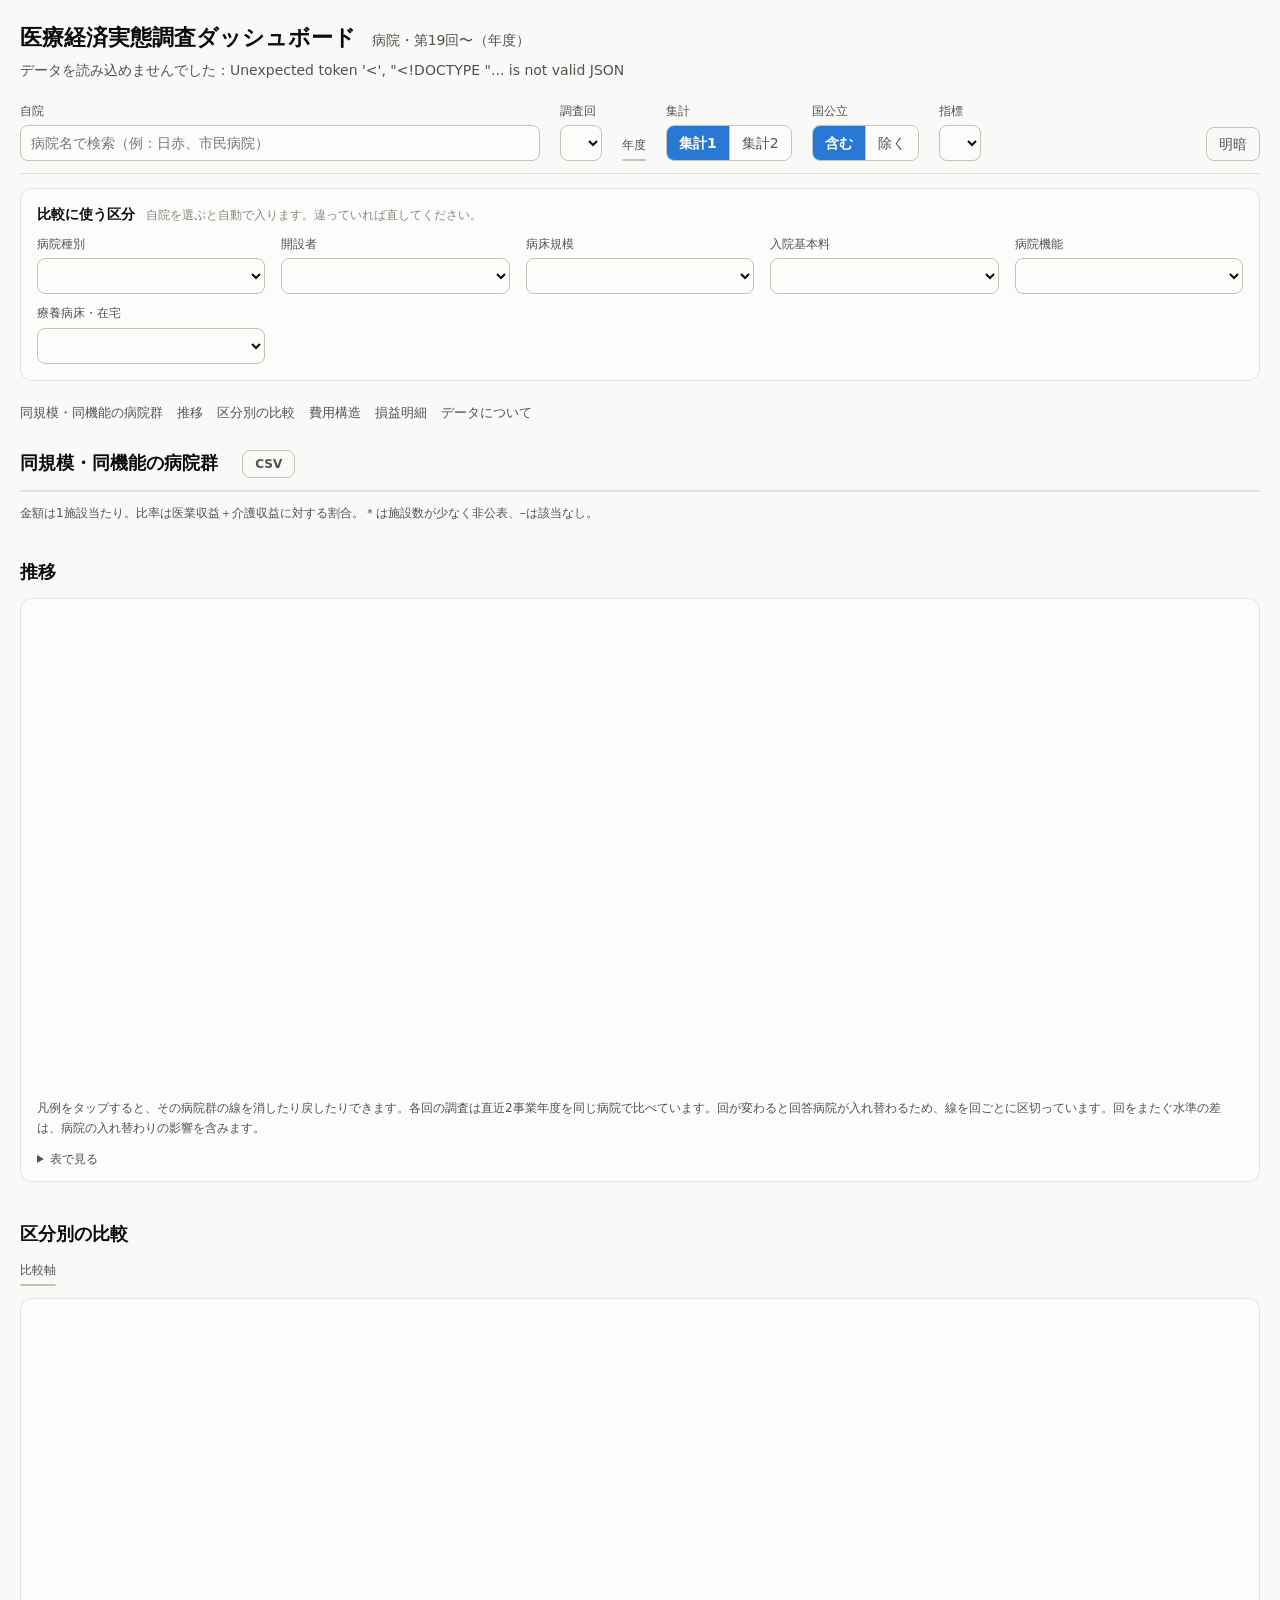
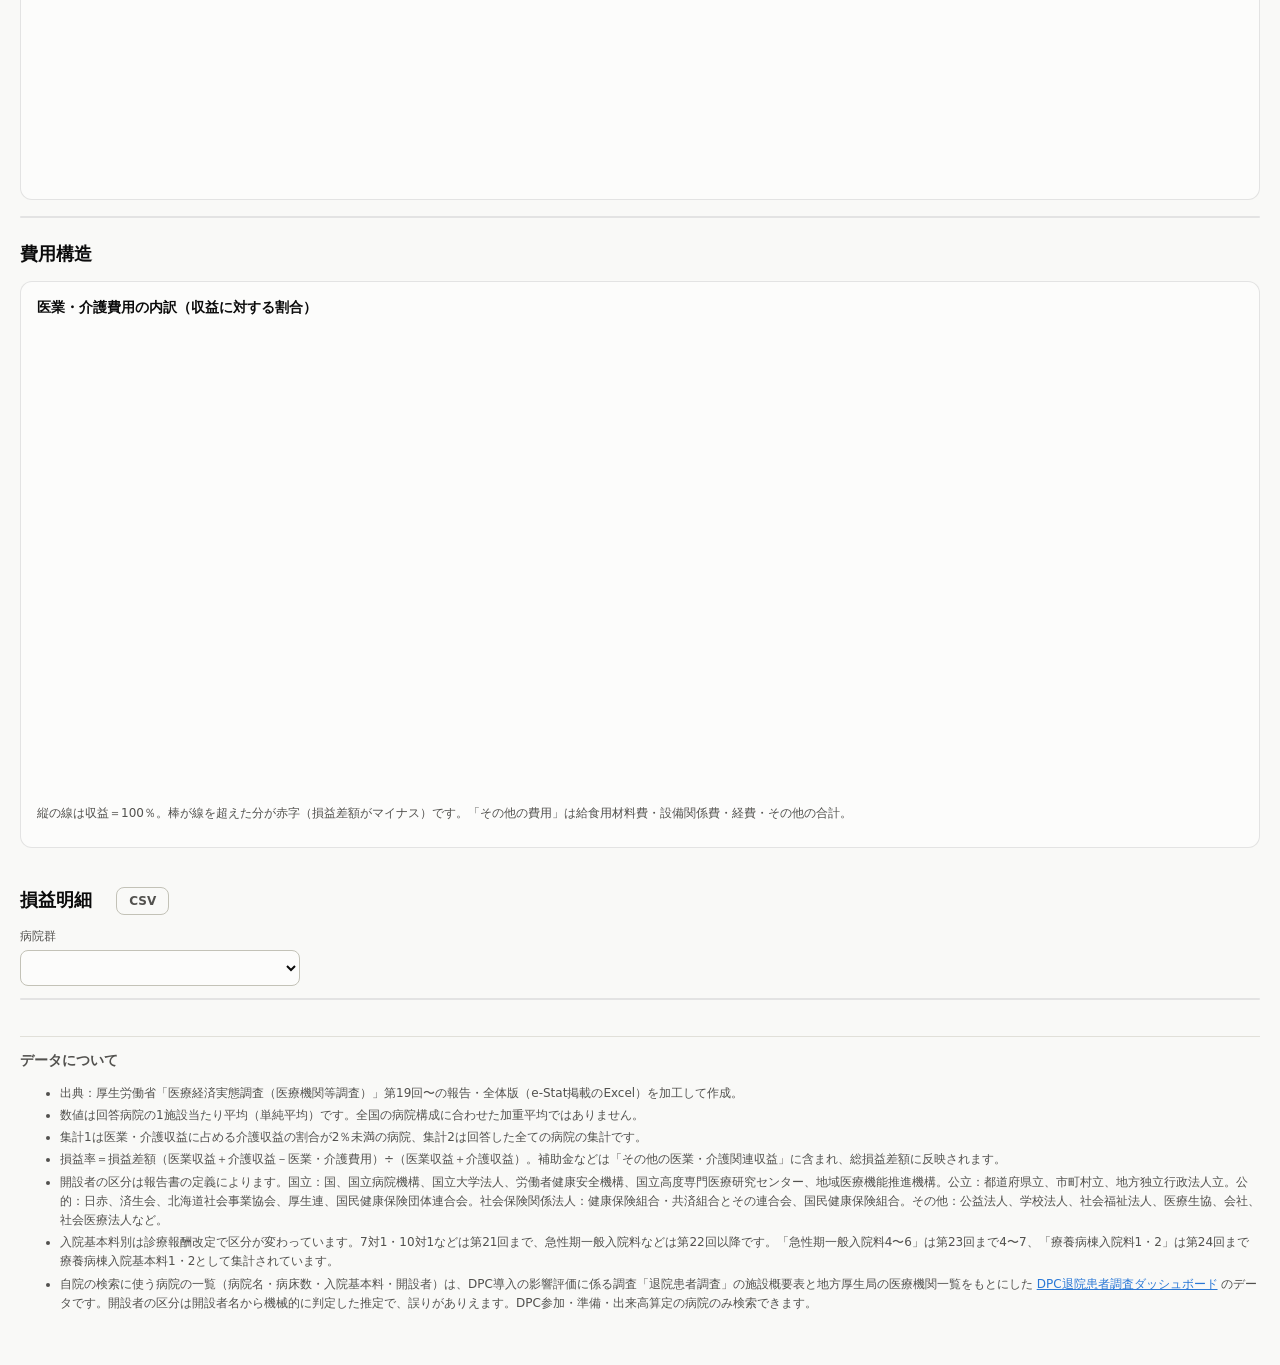
==== site/index.html @ 58bd00cb "Improve phone layout: year labels, scrollable axis tabs, tappable legend Co-Authored-By: Claude Fabl" ====
<!DOCTYPE html>
<html lang="ja">
<head>
<meta charset="utf-8">
<meta name="viewport" content="width=device-width, initial-scale=1">
<title>医療経済実態調査ダッシュボード（病院）</title>
<link rel="stylesheet" href="style.css">
</head>
<body>
<div class="viz-root">
<header class="page-head">
  <h1>医療経済実態調査ダッシュボード <span class="sub">病院・第19回〜<span id="latest-round"></span>（<span id="fy-range"></span>年度）</span></h1>
  <p class="lead">自院を選ぶと、開設者・病床規模・入院基本料・機能が同じ病院群の損益状況に絞って表示します。個別病院の決算ではなく、調査に回答した病院群の1施設当たり平均です。</p>
</header>

<section class="filters" id="filters" aria-label="表示条件">
  <div class="f-item f-search">
    <label for="q">自院</label>
    <div class="combo">
      <input id="q" type="search" autocomplete="off" placeholder="病院名で検索（例：日赤、市民病院）" role="combobox" aria-expanded="false" aria-controls="q-list">
      <ul id="q-list" class="combo-list" role="listbox" hidden></ul>
    </div>
  </div>
  <div class="f-item">
    <label for="round">調査回</label>
    <select id="round" class="sel auto"></select>
  </div>
  <div class="f-item">
    <span class="f-label" id="fy-label">年度</span>
    <div class="seg" id="fy-seg" role="radiogroup" aria-labelledby="fy-label"></div>
  </div>
  <div class="f-item">
    <span class="f-label" id="shukei-label">集計</span>
    <div class="seg" id="shukei-seg" role="radiogroup" aria-labelledby="shukei-label">
      <button type="button" role="radio" data-v="1" aria-checked="true" title="介護収益が2％未満の病院">集計1</button>
      <button type="button" role="radio" data-v="2" aria-checked="false" title="回答した全ての病院">集計2</button>
    </div>
  </div>
  <div class="f-item">
    <span class="f-label" id="scope-label">国公立</span>
    <div class="seg" id="scope-seg" role="radiogroup" aria-labelledby="scope-label">
      <button type="button" role="radio" data-v="all" aria-checked="true">含む</button>
      <button type="button" role="radio" data-v="ex" aria-checked="false">除く</button>
    </div>
  </div>
  <div class="f-item">
    <label for="ind">指標</label>
    <select id="ind" class="sel auto"></select>
  </div>
  <div class="f-item f-theme">
    <button type="button" class="ghost" id="theme-btn" aria-label="表示の明暗を切り替え">明暗</button>
  </div>
</section>

<section class="selfcard" id="selfcard" hidden>
  <div>
    <h2 id="self-name"></h2>
    <p class="muted" id="self-meta"></p>
  </div>
  <button type="button" class="ghost" id="self-clear">選択を解除</button>
</section>

<section class="card" id="prof-card" style="margin-top:14px">
  <h3>比較に使う区分 <span class="note" id="prof-note">自院を選ぶと自動で入ります。違っていれば直してください。</span></h3>
  <div class="prof">
    <div class="f-item"><label for="p-htype">病院種別</label><select id="p-htype" class="sel"></select></div>
    <div class="f-item"><label for="p-owner">開設者</label><select id="p-owner" class="sel"></select></div>
    <div class="f-item"><label for="p-bed">病床規模</label><select id="p-bed" class="sel"></select></div>
    <div class="f-item"><label for="p-nyuin">入院基本料</label><select id="p-nyuin" class="sel"></select></div>
    <div class="f-item"><label for="p-func">病院機能</label><select id="p-func" class="sel"></select></div>
    <div class="f-item"><label for="p-ryo">療養病床・在宅</label><select id="p-ryo" class="sel"></select></div>
  </div>
</section>

<nav class="toc" aria-label="目次">
  <a href="#sec-peer">同規模・同機能の病院群</a>
  <a href="#sec-trend">推移</a>
  <a href="#sec-axis">区分別の比較</a>
  <a href="#sec-cost">費用構造</a>
  <a href="#sec-pl">損益明細</a>
  <a href="#sec-note">データについて</a>
</nav>

<section class="sec" id="sec-peer">
  <h2>同規模・同機能の病院群 <span class="note" id="peer-cond"></span>
    <button type="button" class="ghost small" id="peer-csv">CSV</button></h2>
  <p class="hero" id="peer-hero"></p>
  <div class="tablewrap"><table id="peer-table"></table></div>
  <p class="small muted">金額は1施設当たり。比率は医業収益＋介護収益に対する割合。＊は施設数が少なく非公表、–は該当なし。</p>
</section>

<section class="sec" id="sec-trend">
  <h2>推移 <span class="note" id="trend-cond"></span></h2>
  <div class="card">
    <h3 id="trend-title"></h3>
    <div class="legend" id="trend-legend"></div>
    <div class="chart tall" id="ch-trend" role="img" aria-label="病院群ごとの指標の推移"></div>
    <p class="small muted">凡例をタップすると、その病院群の線を消したり戻したりできます。各回の調査は直近2事業年度を同じ病院で比べています。回が変わると回答病院が入れ替わるため、線を回ごとに区切っています。回をまたぐ水準の差は、病院の入れ替わりの影響を含みます。</p>
    <details class="tv"><summary>表で見る</summary><div class="tablewrap"><table id="trend-table"></table></div></details>
  </div>
</section>

<section class="sec" id="sec-axis">
  <h2>区分別の比較 <span class="note" id="axis-cond"></span></h2>
  <div class="pick-row" style="margin-bottom:12px">
    <div class="f-item">
      <span class="f-label" id="axis-label">比較軸</span>
      <div class="seg" id="axis-seg" role="radiogroup" aria-labelledby="axis-label"></div>
    </div>
    <div class="f-item" id="axis-sub-wrap" hidden>
      <label for="axis-sub">対象</label>
      <select id="axis-sub" class="sel"></select>
    </div>
  </div>
  <div class="card">
    <h3 id="axis-title"></h3>
    <div class="legend" id="axis-legend"></div>
    <div class="chart tall" id="ch-axis" role="img" aria-label="区分別の指標"></div>
  </div>
  <div class="tablewrap"><table id="axis-table"></table></div>
</section>

<section class="sec" id="sec-cost">
  <h2>費用構造 <span class="note" id="cost-cond"></span></h2>
  <div class="card">
    <h3>医業・介護費用の内訳（収益に対する割合）</h3>
    <div class="legend" id="cost-legend"></div>
    <div class="chart tall" id="ch-cost" role="img" aria-label="区分別の費用構成"></div>
    <p class="small muted">縦の線は収益＝100％。棒が線を超えた分が赤字（損益差額がマイナス）です。「その他の費用」は給食用材料費・設備関係費・経費・その他の合計。</p>
  </div>
</section>

<section class="sec" id="sec-pl">
  <h2>損益明細 <span class="note" id="pl-cond"></span>
    <button type="button" class="ghost small" id="pl-csv">CSV</button></h2>
  <div class="pick-row" style="margin-bottom:12px">
    <div class="f-item"><label for="pl-group">病院群</label><select id="pl-group" class="sel"></select></div>
  </div>
  <div class="tablewrap"><table id="pl-table"></table></div>
</section>

<footer class="foot" id="sec-note">
  <h2>データについて</h2>
  <ul>
    <li>出典：厚生労働省「医療経済実態調査（医療機関等調査）」第19回〜<span id="foot-latest"></span>の報告・全体版（e-Stat掲載のExcel）を加工して作成。<span id="foot-built"></span></li>
    <li>数値は回答病院の1施設当たり平均（単純平均）です。全国の病院構成に合わせた加重平均ではありません。</li>
    <li>集計1は医業・介護収益に占める介護収益の割合が2％未満の病院、集計2は回答した全ての病院の集計です。</li>
    <li>損益率＝損益差額（医業収益＋介護収益－医業・介護費用）÷（医業収益＋介護収益）。補助金などは「その他の医業・介護関連収益」に含まれ、総損益差額に反映されます。</li>
    <li>開設者の区分は報告書の定義によります。国立：国、国立病院機構、国立大学法人、労働者健康安全機構、国立高度専門医療研究センター、地域医療機能推進機構。公立：都道府県立、市町村立、地方独立行政法人立。公的：日赤、済生会、北海道社会事業協会、厚生連、国民健康保険団体連合会。社会保険関係法人：健康保険組合・共済組合とその連合会、国民健康保険組合。その他：公益法人、学校法人、社会福祉法人、医療生協、会社、社会医療法人など。</li>
    <li>入院基本料別は診療報酬改定で区分が変わっています。7対1・10対1などは第21回まで、急性期一般入院料などは第22回以降です。「急性期一般入院料4〜6」は第23回まで4〜7、「療養病棟入院料1・2」は第24回まで療養病棟入院基本料1・2として集計されています。</li>
    <li>自院の検索に使う病院の一覧（病院名・病床数・入院基本料・開設者）は、DPC導入の影響評価に係る調査「退院患者調査」の施設概要表と地方厚生局の医療機関一覧をもとにした <a href="https://kntw-blip.github.io/dpc-taiin-dashboard/">DPC退院患者調査ダッシュボード</a> のデータです。開設者の区分は開設者名から機械的に判定した推定で、誤りがありえます。DPC参加・準備・出来高算定の病院のみ検索できます。</li>
  </ul>
</footer>
</div>
<div class="tip" id="tip" hidden></div>
<script src="vendor/echarts.min.js"></script>
<script src="app.js"></script>
</body>
</html>
---- site/style.css ----
/* トークン（明るい表示）。暗い表示は同じ色相の暗い面用の段を使う */
.viz-root {
  color-scheme: light;
  --page: #f9f9f7; --surface-1: #fcfcfb; --surface-2: #f3f2ee;
  --text-primary: #0b0b0b; --text-secondary: #52514e; --text-muted: #898781;
  --grid: #e1e0d9; --axis: #c3c2b7; --border: rgba(11,11,11,0.10);
  --self: #2a78d6; --other: #c9c8c0; --other-strong: #9e9c95; --ref: #52514e;
  --s1: #2a78d6; --s2: #eb6834; --s3: #1baf7a; --s4: #eda100; --s5: #e87ba4; --s6: #008300;
  --pos: #2a78d6; --neg: #e34948; --mid: #f0efec;
  --seq-0: #f3f2ee; --seq-1: #cde2fb; --seq-2: #9ec5f4; --seq-3: #6da7ec; --seq-4: #3987e5; --seq-5: #256abf; --seq-6: #184f95; --seq-7: #0d366b;
  --good: #006300;
  --focus: #2a78d6;
}
@media (prefers-color-scheme: dark) {
  :root:where(:not([data-theme="light"])) .viz-root {
    color-scheme: dark;
    --page: #0d0d0d; --surface-1: #1a1a19; --surface-2: #232321;
    --text-primary: #f0efec; --text-secondary: #c3c2b7; --text-muted: #898781;
    --grid: #2c2c2a; --axis: #383835; --border: rgba(255,255,255,0.10);
    --self: #3987e5; --other: #4a4a46; --other-strong: #6b6a65; --ref: #c3c2b7;
    --s1: #3987e5; --s2: #d95926; --s3: #199e70; --s4: #c98500; --s5: #d55181; --s6: #008300;
    --pos: #3987e5; --neg: #e66767; --mid: #383835;
    --seq-0: #232321; --seq-1: #17283d; --seq-2: #104281; --seq-3: #184f95; --seq-4: #256abf; --seq-5: #3987e5; --seq-6: #6da7ec; --seq-7: #b7d3f6;
    --good: #0ca30c;
  }
}
:root[data-theme="dark"] .viz-root {
  color-scheme: dark;
  --page: #0d0d0d; --surface-1: #1a1a19; --surface-2: #232321;
  --text-primary: #f0efec; --text-secondary: #c3c2b7; --text-muted: #898781;
  --grid: #2c2c2a; --axis: #383835; --border: rgba(255,255,255,0.10);
  --self: #3987e5; --other: #4a4a46; --other-strong: #6b6a65; --ref: #c3c2b7;
  --s1: #3987e5; --s2: #d95926; --s3: #199e70; --s4: #c98500; --s5: #d55181; --s6: #008300;
  --pos: #3987e5; --neg: #e66767; --mid: #383835;
  --seq-0: #232321; --seq-1: #17283d; --seq-2: #104281; --seq-3: #184f95; --seq-4: #256abf; --seq-5: #3987e5; --seq-6: #6da7ec; --seq-7: #b7d3f6;
  --good: #0ca30c;
}

* { box-sizing: border-box; }
html, body { margin: 0; }
body { background: #f9f9f7; }
:root[data-theme="dark"] body { background: #0d0d0d; }
@media (prefers-color-scheme: dark) { :root:where(:not([data-theme="light"])) body { background: #0d0d0d; } }
.viz-root {
  background: var(--page); color: var(--text-primary); min-height: 100vh;
  font: 14px/1.6 system-ui, -apple-system, "Segoe UI", "Hiragino Sans", "Noto Sans JP", sans-serif;
  padding: 0 20px 40px; max-width: 1360px; margin: 0 auto;
}
a { color: var(--self); }
h1 { font-size: 22px; margin: 0; font-weight: 650; }
h1 .sub { font-size: 14px; font-weight: 400; color: var(--text-secondary); margin-left: 8px; }
h2 { font-size: 18px; margin: 0 0 12px; font-weight: 650; }
h3 { font-size: 14px; margin: 0 0 8px; font-weight: 600; }
.note { font-weight: 400; font-size: 12px; color: var(--text-muted); margin-left: 6px; }
.muted { color: var(--text-secondary); }
.small { font-size: 12px; }
.page-head { padding: 20px 0 8px; }
.lead { margin: 4px 0 0; color: var(--text-secondary); }

/* 条件（1行・すべてのチャートに効く） */
.filters {
  position: sticky; top: 0; z-index: 20; display: flex; flex-wrap: wrap; gap: 12px 20px; align-items: flex-end;
  padding: 12px 0; background: var(--page); border-bottom: 1px solid var(--grid);
}
.f-item { display: flex; flex-direction: column; gap: 4px; }
.f-item label, .f-label { font-size: 12px; color: var(--text-secondary); }
.f-search { flex: 1 1 340px; max-width: 520px; }
.f-theme { margin-left: auto; }
.combo { position: relative; }
.combo input {
  width: 100%; height: 36px; padding: 0 10px; font: inherit; color: var(--text-primary);
  background: var(--surface-1); border: 1px solid var(--axis); border-radius: 8px;
}
.combo input:focus { outline: 2px solid var(--focus); outline-offset: 1px; }
.combo-list {
  position: absolute; left: 0; right: 0; top: 40px; max-height: 360px; overflow: auto; margin: 0; padding: 4px 0; list-style: none;
  background: var(--surface-1); border: 1px solid var(--border); border-radius: 8px; box-shadow: 0 8px 24px rgba(0,0,0,.12); z-index: 30;
}
.combo-list li { padding: 6px 12px; cursor: pointer; display: flex; justify-content: space-between; gap: 12px; }
.combo-list li .m { color: var(--text-muted); font-size: 12px; white-space: nowrap; }
.combo-list li[aria-selected="true"], .combo-list li:hover { background: var(--surface-2); }
.seg { display: inline-flex; border: 1px solid var(--axis); border-radius: 8px; overflow: hidden; }
.seg button {
  font: inherit; height: 34px; padding: 0 12px; border: 0; background: var(--surface-1); color: var(--text-secondary); cursor: pointer;
}
.seg button + button { border-left: 1px solid var(--axis); }
.seg button[aria-checked="true"] { background: var(--self); color: #fff; font-weight: 600; }
.seg button:focus-visible, .ghost:focus-visible { outline: 2px solid var(--focus); outline-offset: 1px; }
.ghost {
  font: inherit; height: 34px; padding: 0 12px; border: 1px solid var(--axis); border-radius: 8px;
  background: transparent; color: var(--text-secondary); cursor: pointer;
}
.ghost.small { height: 28px; font-size: 12px; margin-left: 12px; vertical-align: middle; }

.empty { padding: 60px 0; text-align: center; font-size: 16px; }

.selfcard { display: flex; justify-content: space-between; align-items: flex-start; gap: 16px; flex-wrap: wrap; padding: 18px 0 6px; }
.selfcard h2 { font-size: 20px; margin: 0; }
.selfcard p { margin: 2px 0 0; }
.group-chip { background: var(--surface-1); border: 1px solid var(--border); border-radius: 10px; padding: 8px 12px; font-size: 13px; max-width: 560px; }
.group-chip .warn { color: var(--text-secondary); }

.toc { display: flex; flex-wrap: wrap; gap: 4px 14px; padding: 6px 0 4px; font-size: 13px; }
.toc a { color: var(--text-secondary); text-decoration: none; }
.toc a:hover { color: var(--self); text-decoration: underline; }

.sec { padding-top: 22px; scroll-margin-top: 80px; }
.grid2 { display: grid; grid-template-columns: repeat(auto-fit, minmax(440px, 1fr)); gap: 16px; }
.card { background: var(--surface-1); border: 1px solid var(--border); border-radius: 12px; padding: 14px 16px 12px; margin-bottom: 16px; min-width: 0; position: relative; }
.card .tbtn { position: absolute; top: 10px; right: 12px; }
.card:has(> .tbtn) > h3 { padding-right: 56px; }
.chart { width: 100%; height: 300px; }
.chart.tall { height: 460px; }
.chart.xtall { height: 560px; }
.card .tableview { max-height: 460px; overflow: auto; }

/* KPI（数値そのものが主役） */
.kpis { display: grid; grid-template-columns: repeat(auto-fill, minmax(190px, 1fr)); gap: 12px; margin-bottom: 16px; }
.kpi { background: var(--surface-1); border: 1px solid var(--border); border-radius: 12px; padding: 12px 14px; }
.kpi .l { font-size: 12px; color: var(--text-secondary); }
.kpi .v { font-size: 24px; font-weight: 600; line-height: 1.3; }
.kpi .v .u { font-size: 13px; font-weight: 400; color: var(--text-secondary); margin-left: 2px; }
.kpi .d { font-size: 12px; color: var(--text-secondary); }
.kpi .r { font-size: 12px; color: var(--text-muted); margin-top: 2px; }

.ranks { display: grid; grid-template-columns: 1fr auto; gap: 6px 14px; font-size: 13px; align-items: center; }
.ranks .meter { height: 8px; border-radius: 4px; background: var(--seq-1); position: relative; overflow: hidden; margin-top: 3px; }
.ranks .meter i { position: absolute; left: 0; top: 0; bottom: 0; background: var(--self); border-radius: 4px; }
.ranks .rk { font-variant-numeric: tabular-nums; color: var(--text-secondary); white-space: nowrap; }

.tablewrap { overflow: auto; max-height: 640px; background: var(--surface-1); border: 1px solid var(--border); border-radius: 12px; }
table { border-collapse: collapse; width: 100%; font-size: 13px; }
th, td { padding: 6px 10px; border-bottom: 1px solid var(--grid); text-align: right; white-space: nowrap; font-variant-numeric: tabular-nums; }
th:first-child, td:first-child, th.t, td.t { text-align: left; }
thead th { position: sticky; top: 0; background: var(--surface-2); font-weight: 600; cursor: pointer; z-index: 1; }
thead th[aria-sort="descending"]::after { content: " ▼"; font-size: 10px; }
thead th[aria-sort="ascending"]::after { content: " ▲"; font-size: 10px; }
tr.self td { font-weight: 650; background: color-mix(in srgb, var(--self) 10%, transparent); }

.tip {
  position: fixed; pointer-events: none; z-index: 50; background: var(--surface-1); color: var(--text-primary);
  border: 1px solid var(--border); border-radius: 8px; padding: 8px 10px; font-size: 12px; box-shadow: 0 6px 20px rgba(0,0,0,.14);
}

.foot { margin-top: 36px; padding-top: 12px; border-top: 1px solid var(--grid); font-size: 12px; color: var(--text-secondary); }
.foot h2 { font-size: 14px; }
.foot li { margin: 3px 0; }

@media (max-width: 720px) {
  .viz-root { padding: 0 12px 30px; }
  .grid2 { grid-template-columns: 1fr; }
  .chart.tall { height: 420px; }
  .f-theme { margin-left: 0; }
}

.surg-pick .f-search { max-width: 720px; }
.surg-info { margin: 10px 0 2px; font-size: 14px; }
.surg-info b { font-weight: 650; }

.subhead { font-size: 15px; margin: 18px 0 8px; }
.fim-toggle { margin: 4px 0 12px; }
.sel { height: 36px; min-width: 360px; max-width: 100%; padding: 0 10px; font: inherit; color: var(--text-primary); background: var(--surface-1); border: 1px solid var(--axis); border-radius: 8px; }
.sel:focus { outline: 2px solid var(--focus); outline-offset: 1px; }
.fim-toggle .seg { align-self: flex-start; }

.method { font-size: 12px; color: var(--text-secondary); background: var(--surface-2); border-radius: 10px; padding: 10px 14px; margin: 0 0 16px; }
.method p { margin: 4px 0; }
.pick-row { display: flex; flex-wrap: wrap; gap: 12px 20px; }
.pick-row .sel { min-width: 280px; }

.nbox { display: flex; align-items: center; gap: 8px; height: 34px; }
.nbox input[type="range"] { width: 160px; accent-color: var(--self); }
.nbox input[type="number"] { width: 72px; height: 34px; padding: 0 8px; font: inherit; color: var(--text-primary); background: var(--surface-1); border: 1px solid var(--axis); border-radius: 8px; }
.nbox input:focus-visible { outline: 2px solid var(--focus); outline-offset: 1px; }
.peerbox { margin: 8px 0 4px; }
.peerbox summary { cursor: pointer; }
.peerbox .tablewrap { max-height: 360px; margin-top: 8px; }

/* ---------- 使い方 ---------- */
.head-btns { display: flex; gap: 8px; }
.primary-ghost { font: inherit; height: 34px; padding: 0 14px; border: 1px solid var(--self); border-radius: 8px; background: transparent; color: var(--self); font-weight: 600; cursor: pointer; }
.primary-ghost:focus-visible, .help-btn:focus-visible, .tb-next:focus-visible, .hp-close:focus-visible { outline: 2px solid var(--focus); outline-offset: 1px; }
.help-btn { display: inline-flex; align-items: center; justify-content: center; width: 20px; height: 20px; margin-left: 6px; vertical-align: 1px;
  border-radius: 50%; border: 1px solid var(--axis); background: var(--surface-1); color: var(--text-secondary); font: 600 12px/1 system-ui, sans-serif; cursor: pointer; padding: 0; }
.help-btn:hover { border-color: var(--self); color: var(--self); }
.help-pop { position: fixed; z-index: 60; background: var(--surface-1); color: var(--text-primary); border: 1px solid var(--border); border-radius: 12px;
  box-shadow: 0 10px 30px rgba(0,0,0,.18); padding: 12px 14px; font-size: 13px; max-height: 70vh; overflow: auto; }
.hpop-head { display: flex; justify-content: space-between; align-items: flex-start; gap: 8px; margin-bottom: 6px; }
.hpop-row { margin-top: 6px; }
.hpop-row p { margin: 2px 0 0; }
.hpop-k { font-size: 11px; font-weight: 600; color: var(--text-secondary); }
.hp-close { border: 0; background: transparent; color: var(--text-secondary); font-size: 20px; line-height: 1; cursor: pointer; padding: 0 4px; }
.help-panel { position: fixed; top: 0; right: 0; bottom: 0; width: min(480px, 100vw); z-index: 55; background: var(--surface-1); color: var(--text-primary);
  border-left: 1px solid var(--border); box-shadow: -10px 0 30px rgba(0,0,0,.14); display: flex; flex-direction: column; }
.hp-head { display: flex; justify-content: space-between; align-items: center; padding: 14px 18px 6px; }
.hp-head h2 { margin: 0; }
.hp-nav { display: flex; flex-wrap: wrap; gap: 4px 14px; padding: 0 18px 10px; border-bottom: 1px solid var(--grid); font-size: 13px; }
.hp-nav a { color: var(--self); text-decoration: none; }
.hp-body { overflow: auto; padding: 8px 18px 30px; font-size: 13px; }
.hp-sec { padding-top: 10px; scroll-margin-top: 8px; }
.hp-sec h3 { font-size: 15px; margin: 6px 0; }
.hp-steps { padding-left: 20px; margin: 0; } .hp-steps li { margin: 6px 0; }
.hp-list { padding-left: 18px; margin: 0; } .hp-list li { margin: 4px 0; }
.hp-dl dt { font-weight: 600; margin-top: 8px; } .hp-dl dd { margin: 2px 0 0; color: var(--text-secondary); }
.sw { display: inline-block; width: 10px; height: 10px; border-radius: 2px; margin-right: 4px; vertical-align: 0; }
.sw-self { background: var(--self); } .sw-other { background: var(--other-strong); margin-left: 6px; }
.tour-hole { position: fixed; z-index: 70; border-radius: 10px; pointer-events: none; box-shadow: 0 0 0 9999px rgba(0,0,0,.55); transition: all .2s ease; outline: 2px solid #fff; }
.tour-box { position: fixed; z-index: 71; width: min(380px, calc(100vw - 24px)); background: var(--surface-1); color: var(--text-primary); border-radius: 12px; padding: 14px 16px; box-shadow: 0 12px 34px rgba(0,0,0,.3); font-size: 13px; }
.tour-box h3 { margin: 2px 0 6px; font-size: 15px; }
.tour-box p { margin: 4px 0; }
.tb-step { font-size: 11px; color: var(--text-muted); }
.tb-btns { display: flex; gap: 8px; align-items: center; margin-top: 10px; }
.tb-sp { flex: 1; }
.tb-next { font: inherit; height: 34px; padding: 0 16px; border: 0; border-radius: 8px; background: var(--self); color: #fff; font-weight: 600; cursor: pointer; }
.empty { text-align: left; max-width: 760px; margin: 0 auto; font-size: 14px; }
.qs-title { font-size: 18px; margin: 10px 0 14px; }
.qs { list-style: none; padding: 0; margin: 0 0 16px; display: grid; gap: 12px; }
.qs li { display: flex; gap: 12px; align-items: flex-start; background: var(--surface-1); border: 1px solid var(--border); border-radius: 12px; padding: 12px 14px; }
.qs-n { flex: none; width: 26px; height: 26px; border-radius: 50%; background: var(--self); color: #fff; display: inline-flex; align-items: center; justify-content: center; font-weight: 700; }
.qs-ex { display: flex; flex-wrap: wrap; gap: 6px 14px; align-items: center; }

[hidden] { display: none !important; }
.chk { display: inline-flex; align-items: center; gap: 6px; font-size: 13px; color: var(--text-secondary); align-self: flex-end; padding-bottom: 8px; }
.chk input { accent-color: var(--self); width: 16px; height: 16px; }
.tr-warn { color: var(--text-secondary); font-size: 13px; margin: 2px 0; }

/* スマホ：条件欄の折りたたみ（下にスクロールすると1行の要約に縮む。要約をタップで開く） */
.f-mini, .f-close { display: none; }
@media (max-width: 720px) {
  html { overflow-anchor: none; }  /* 折りたたみ時のずれは filters.js で補正する */
  .filters.has-self .f-close { display: inline-block; }
  .filters.collapsed { padding: 6px 0; gap: 0; }
  .filters.collapsed > :not(.f-mini) { display: none !important; }
  .filters.collapsed .f-mini { display: block; width: 100%; }
  .f-mini-btn { width: 100%; display: flex; align-items: center; gap: 10px; padding: 6px 10px; font: inherit; text-align: left; cursor: pointer;
    background: var(--surface-1); color: var(--text-primary); border: 1px solid var(--border); border-radius: 10px; }
  .f-mini-text { flex: 1; min-width: 0; display: flex; flex-direction: column; line-height: 1.35; }
  .f-mini-text b { font-size: 14px; white-space: nowrap; overflow: hidden; text-overflow: ellipsis; }
  .f-mini-text span { font-size: 12px; color: var(--text-secondary); white-space: nowrap; overflow: hidden; text-overflow: ellipsis; }
  .f-mini-act { flex: none; font-size: 12px; font-weight: 600; color: var(--self); border: 1px solid var(--self); border-radius: 8px; padding: 4px 8px; }
  .f-mini-btn:focus-visible { outline: 2px solid var(--focus); outline-offset: 1px; }
}

/* ---------- 医療経済実態調査ダッシュボード ---------- */
.prof { display: grid; grid-template-columns: repeat(auto-fit, minmax(190px, 1fr)); gap: 10px 16px; margin: 10px 0 4px; }
.prof .sel { min-width: 0; width: 100%; }
.sel.auto { min-width: 0; }
.legend { display: flex; flex-wrap: wrap; gap: 4px 14px; font-size: 12px; color: var(--text-secondary); margin: 0 0 6px; }
.legend .sw { width: 12px; height: 12px; }
.badge { display: inline-block; font-size: 11px; padding: 1px 6px; border-radius: 6px; background: var(--surface-2); color: var(--text-secondary); margin-left: 6px; font-weight: 400; }
td.neg { color: var(--neg); }
tr.lv0 td { font-weight: 650; background: var(--surface-2); }
tr.lv2 td:first-child { padding-left: 34px; color: var(--text-secondary); }
tr.lv1 td:first-child { padding-left: 22px; }
details.tv { margin-top: 6px; } details.tv summary { cursor: pointer; font-size: 12px; color: var(--text-secondary); }
.hero { font-size: 15px; margin: 2px 0 12px; }
.hero b { font-weight: 650; }
@media (max-width: 720px) { .filters { position: static; } .chart.tall { height: 380px; } .sel { min-width: 0; max-width: 100%; } }
/* 凡例ボタン（タップで系列の表示/非表示） */
.legend .lg { font: inherit; font-size: 12px; color: var(--text-secondary); background: transparent; border: 1px solid var(--border); border-radius: 999px; padding: 3px 10px; cursor: pointer; display: inline-flex; align-items: center; gap: 2px; }
.legend .lg[aria-pressed="false"] { opacity: .45; text-decoration: line-through; }
.legend .lg:focus-visible { outline: 2px solid var(--focus); outline-offset: 1px; }
/* 切り替えボタンは折り返さず、はみ出す分は横スクロール */
.seg { max-width: 100%; overflow-x: auto; }
.seg button { white-space: nowrap; flex: none; }
@media (max-width: 720px) {
  .chart.tall { height: 420px; }
  .card { padding: 12px 10px 10px; }
  h2 .note { display: block; margin: 2px 0 0; }
  .f-item { max-width: 100%; }
}
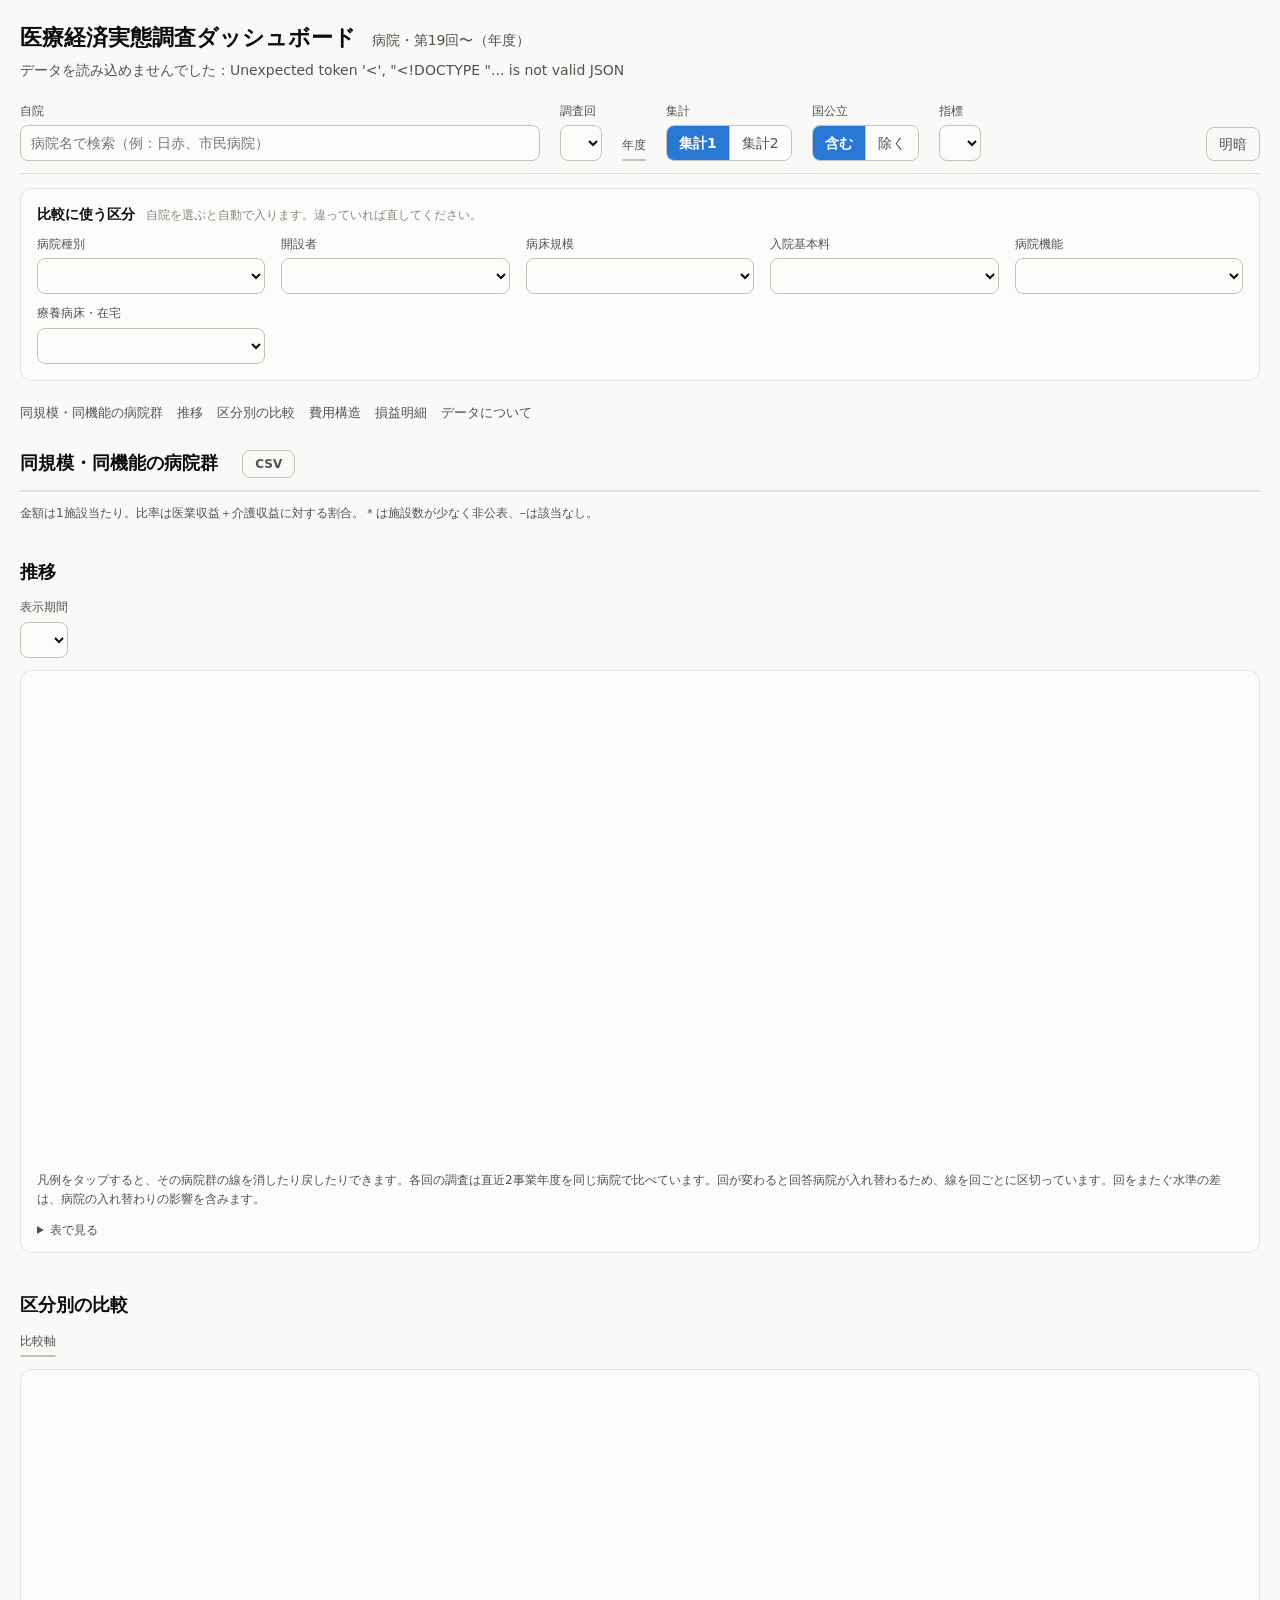
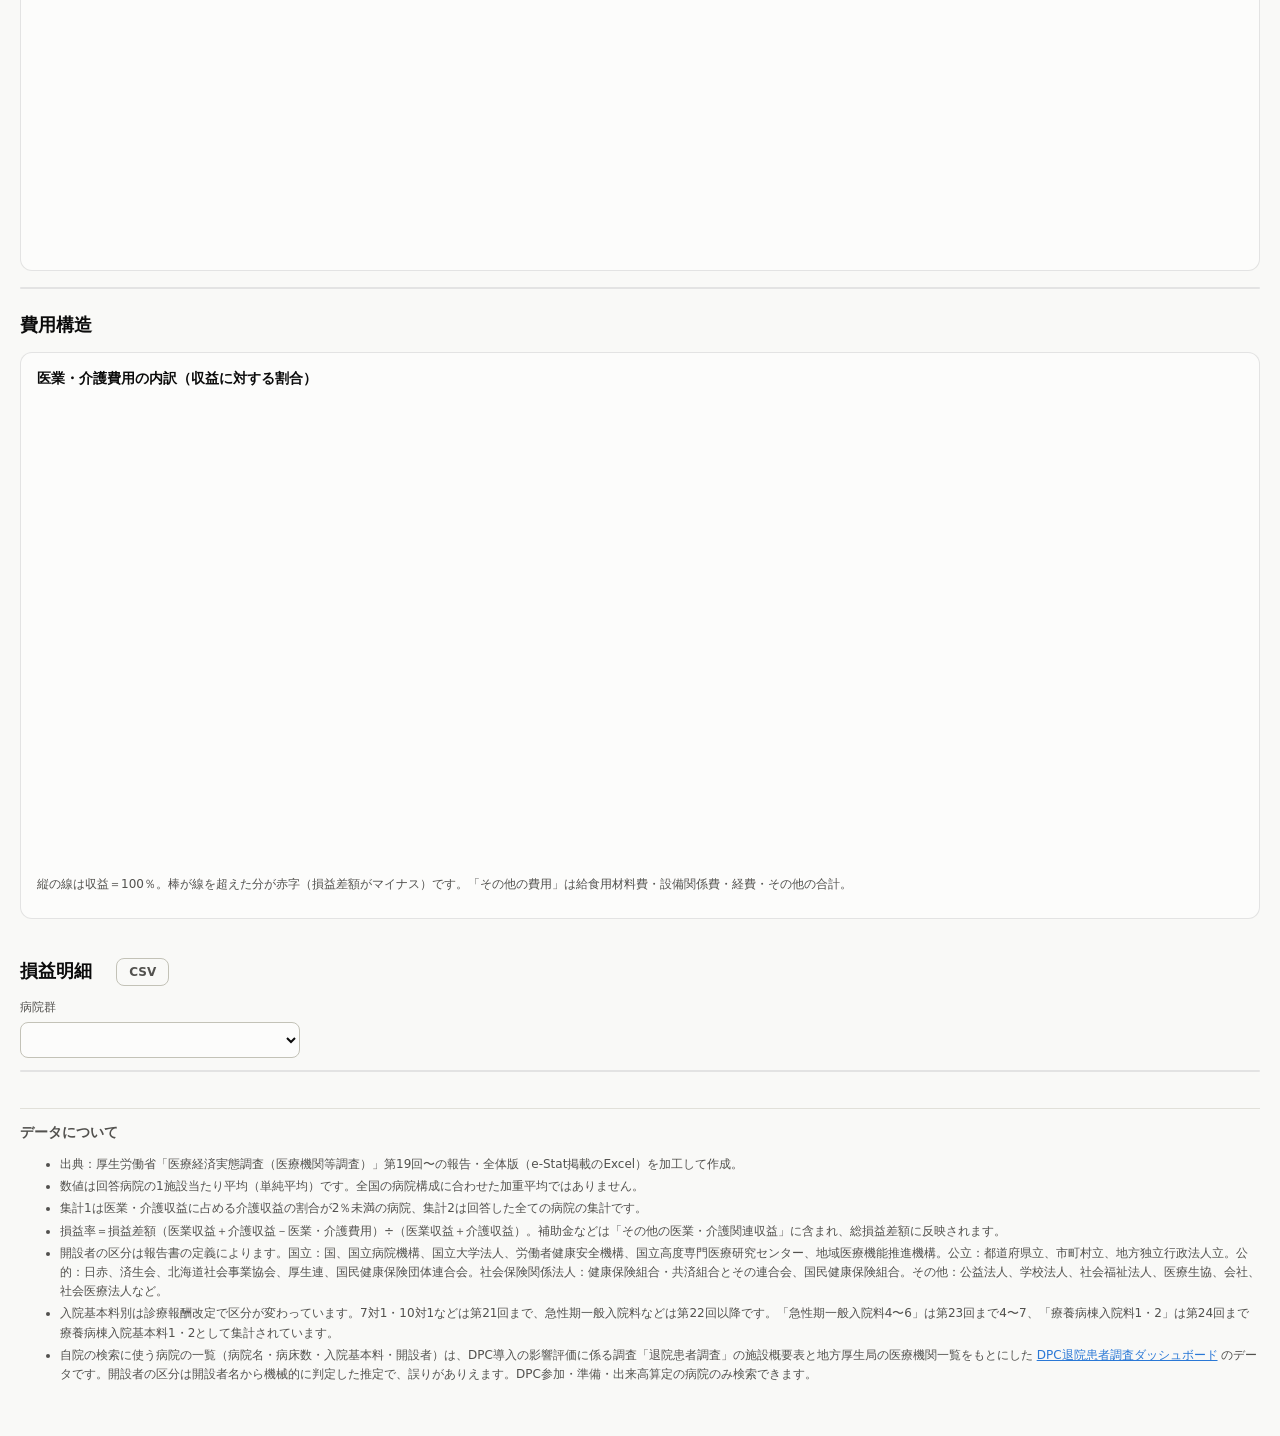
==== commit 7abfb7ab: "Add display-period selector to the trend chart Co-Authored-By: Claude Fable 5.2 <noreply@anthropic.c" ====
--- a/site/index.html
+++ b/site/index.html
@@ -91,6 +91,9 @@
 
 <section class="sec" id="sec-trend">
   <h2>推移 <span class="note" id="trend-cond"></span></h2>
+  <div class="pick-row" style="margin-bottom:12px">
+    <div class="f-item"><label for="trend-from">表示期間</label><select id="trend-from" class="sel auto"></select></div>
+  </div>
   <div class="card">
     <h3 id="trend-title"></h3>
     <div class="legend" id="trend-legend"></div>
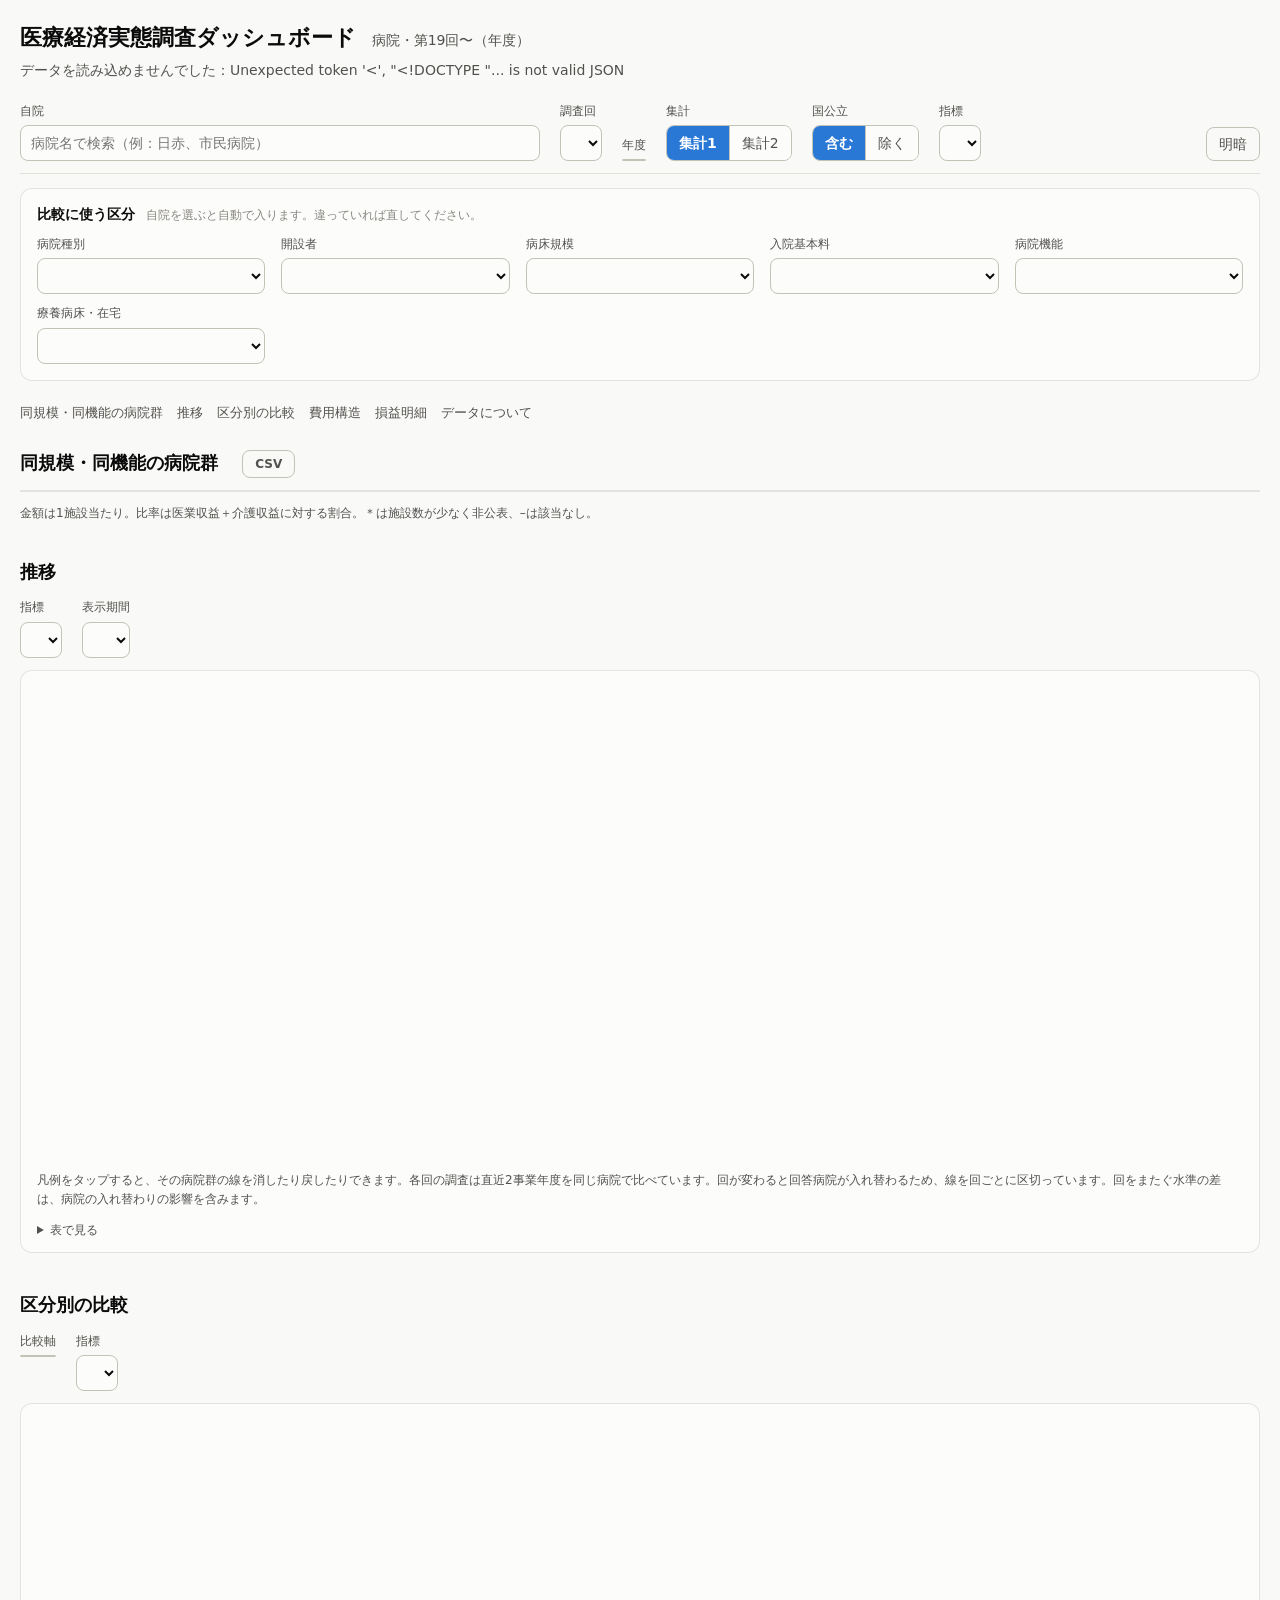
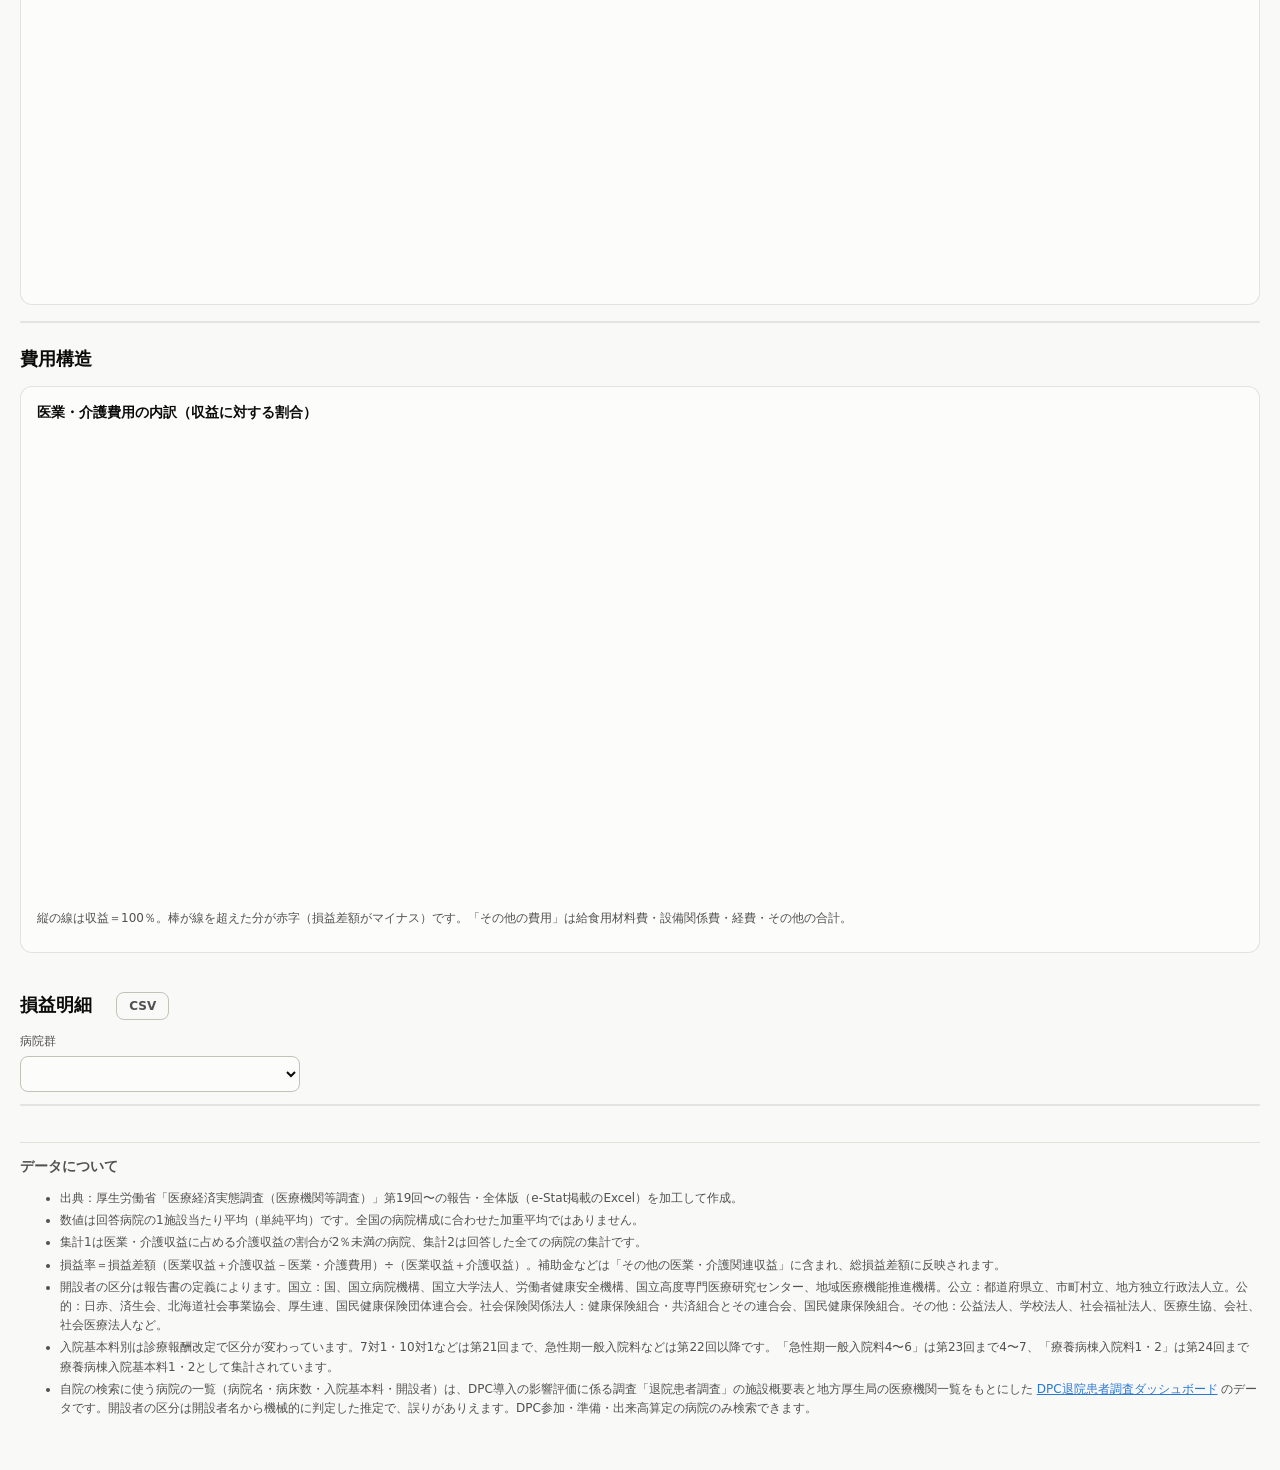
==== commit 949c2518: "Add indicator selectors inside the trend and comparison sections Co-Authored-By: Claude Fable 5.2 <n" ====
--- a/site/index.html
+++ b/site/index.html
@@ -92,6 +92,7 @@
 <section class="sec" id="sec-trend">
   <h2>推移 <span class="note" id="trend-cond"></span></h2>
   <div class="pick-row" style="margin-bottom:12px">
+    <div class="f-item"><label for="trend-ind">指標</label><select id="trend-ind" class="sel auto"></select></div>
     <div class="f-item"><label for="trend-from">表示期間</label><select id="trend-from" class="sel auto"></select></div>
   </div>
   <div class="card">
@@ -110,6 +111,7 @@
       <span class="f-label" id="axis-label">比較軸</span>
       <div class="seg" id="axis-seg" role="radiogroup" aria-labelledby="axis-label"></div>
     </div>
+    <div class="f-item"><label for="axis-ind">指標</label><select id="axis-ind" class="sel auto"></select></div>
     <div class="f-item" id="axis-sub-wrap" hidden>
       <label for="axis-sub">対象</label>
       <select id="axis-sub" class="sel"></select>
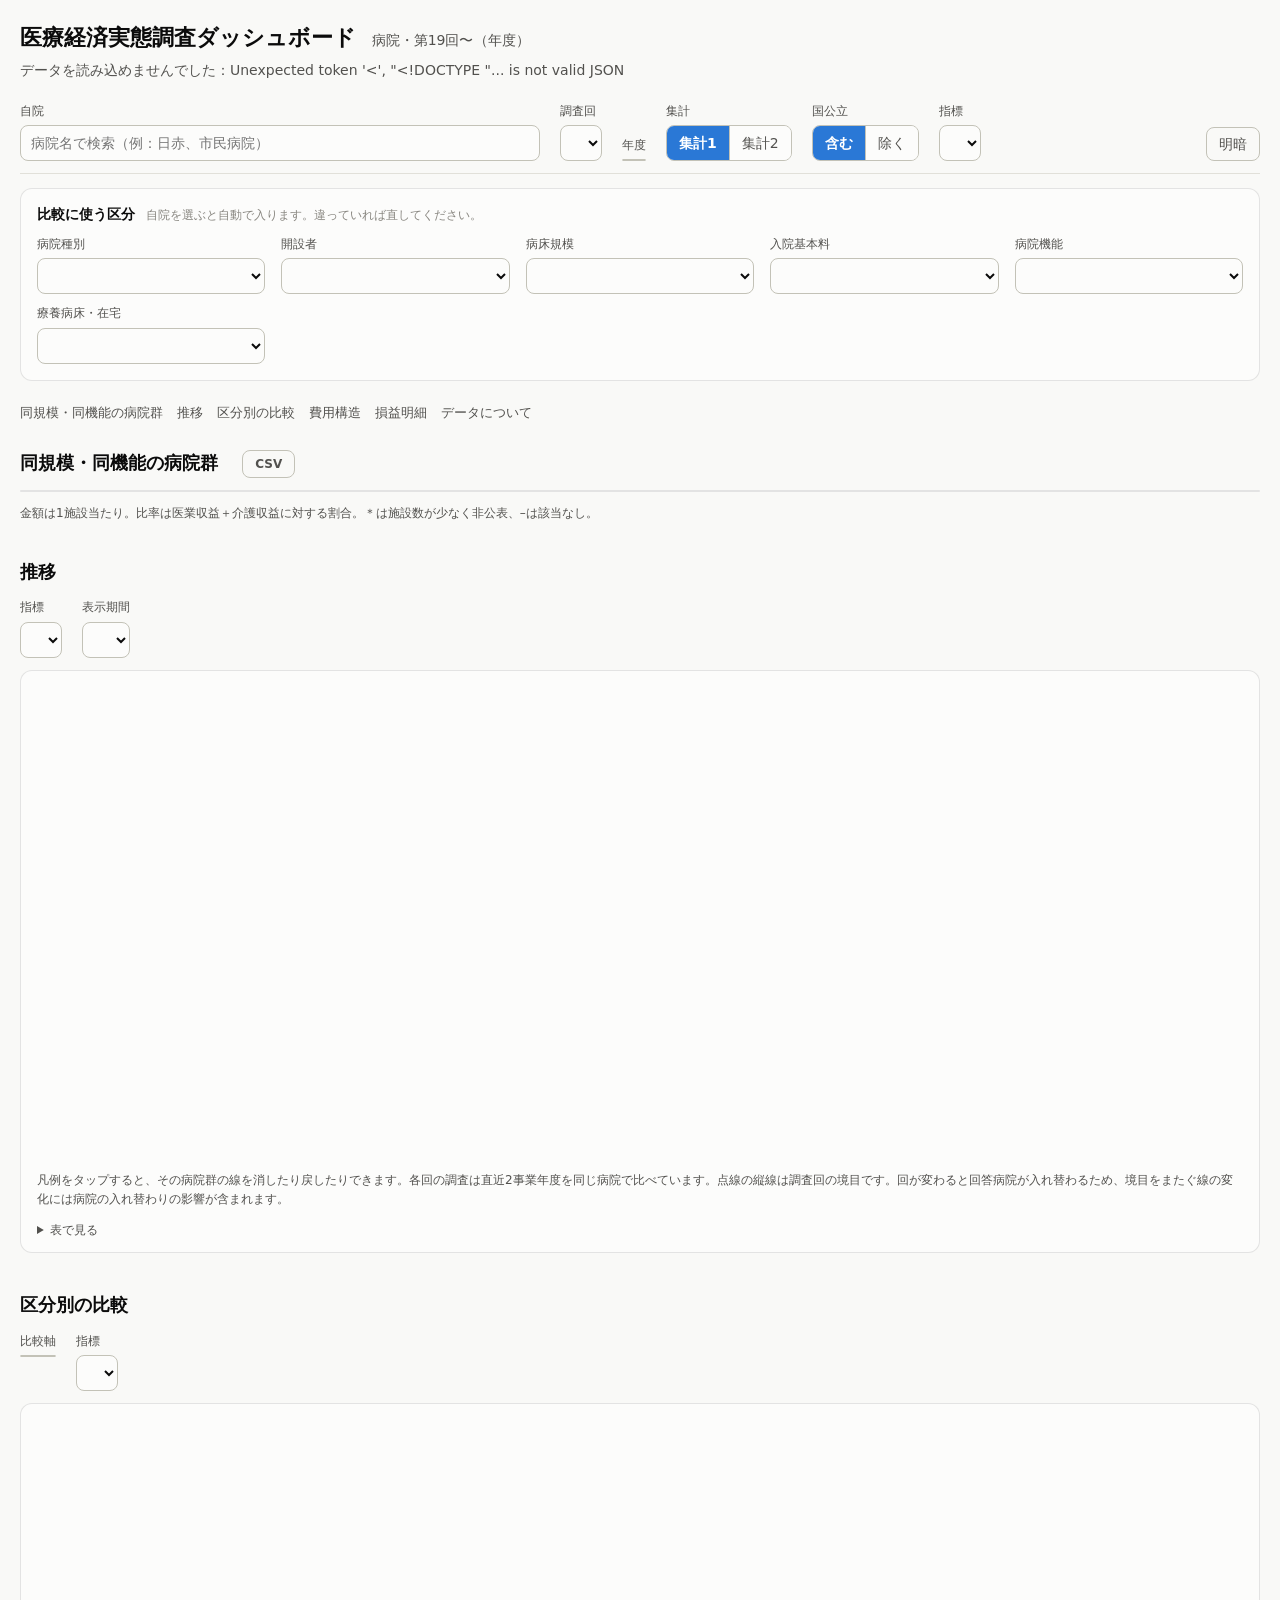
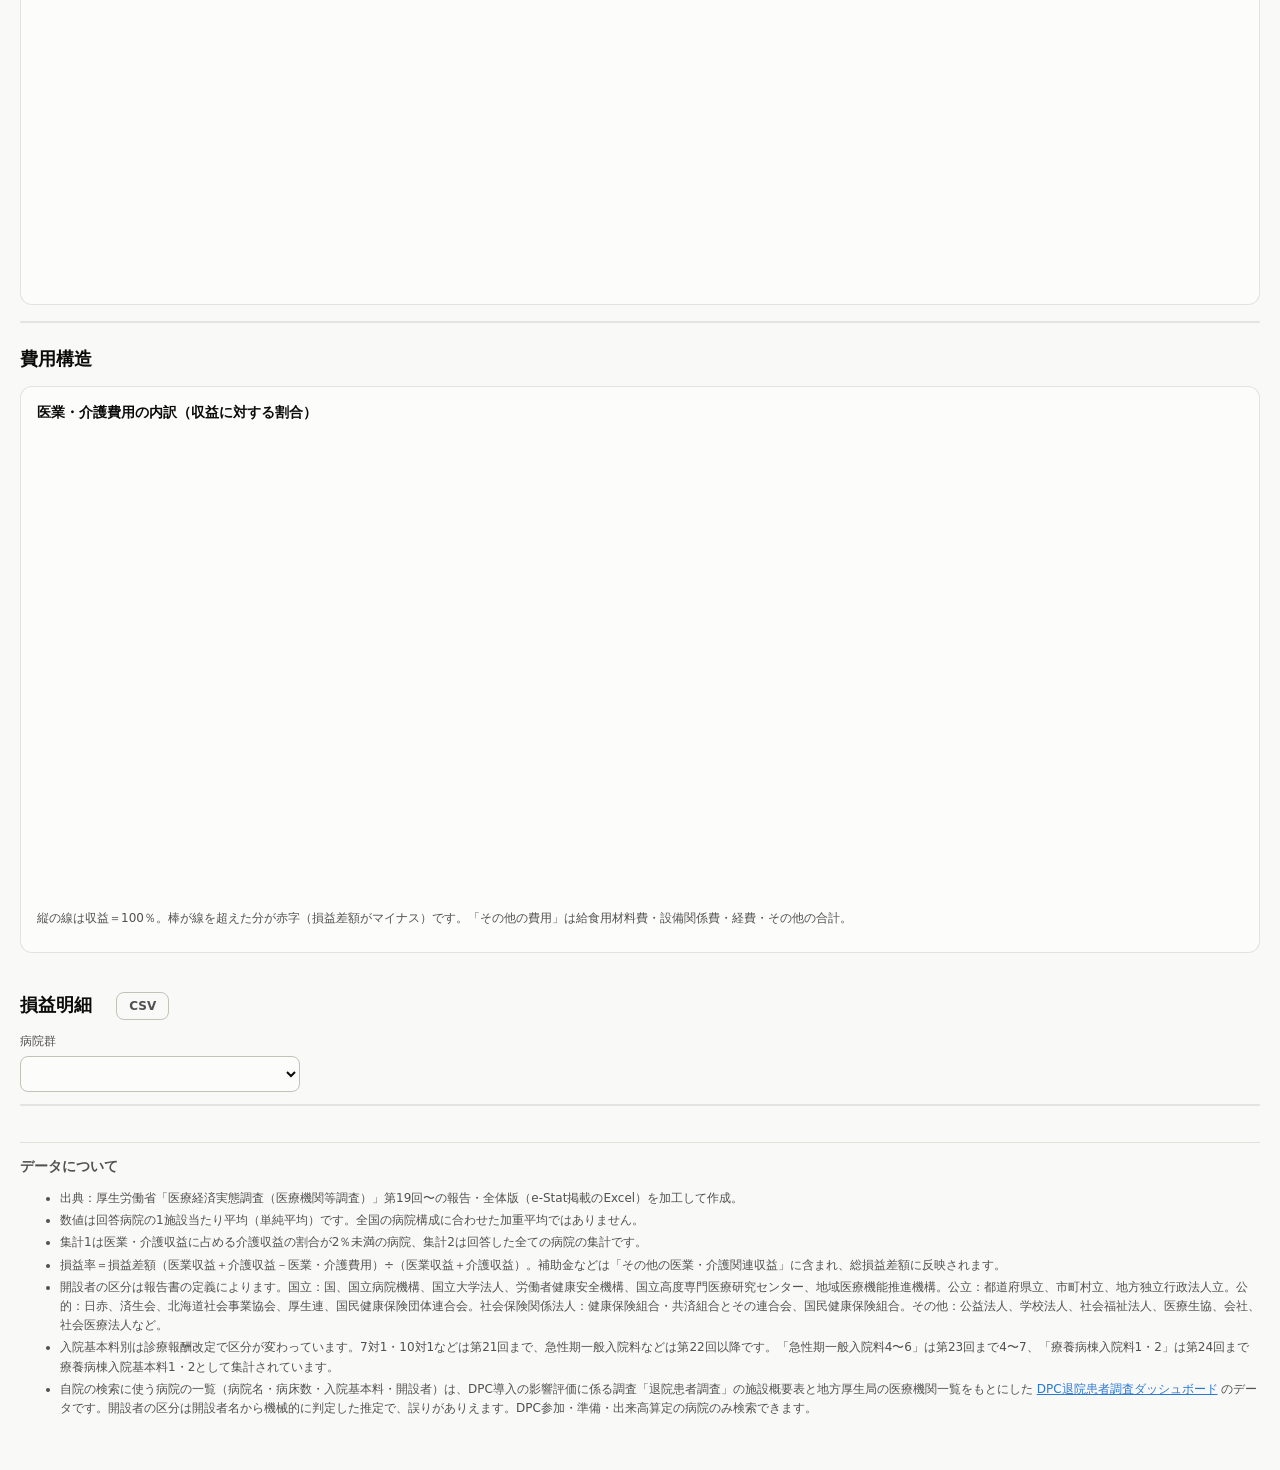
==== commit c9e6fba6: "Connect trend lines across survey rounds; mark round boundaries with dotted lines Co-Authored-By: Cl" ====
--- a/site/index.html
+++ b/site/index.html
@@ -98,8 +98,9 @@
   <div class="card">
     <h3 id="trend-title"></h3>
     <div class="legend" id="trend-legend"></div>
+    <p class="small muted" id="trend-gap"></p>
     <div class="chart tall" id="ch-trend" role="img" aria-label="病院群ごとの指標の推移"></div>
-    <p class="small muted">凡例をタップすると、その病院群の線を消したり戻したりできます。各回の調査は直近2事業年度を同じ病院で比べています。回が変わると回答病院が入れ替わるため、線を回ごとに区切っています。回をまたぐ水準の差は、病院の入れ替わりの影響を含みます。</p>
+    <p class="small muted">凡例をタップすると、その病院群の線を消したり戻したりできます。各回の調査は直近2事業年度を同じ病院で比べています。点線の縦線は調査回の境目です。回が変わると回答病院が入れ替わるため、境目をまたぐ線の変化には病院の入れ替わりの影響が含まれます。</p>
     <details class="tv"><summary>表で見る</summary><div class="tablewrap"><table id="trend-table"></table></div></details>
   </div>
 </section>
--- a/site/style.css
+++ b/site/style.css
@@ -269,3 +269,5 @@
   h2 .note { display: block; margin: 2px 0 0; }
   .f-item { max-width: 100%; }
 }
+
+#trend-gap:empty { display: none; }
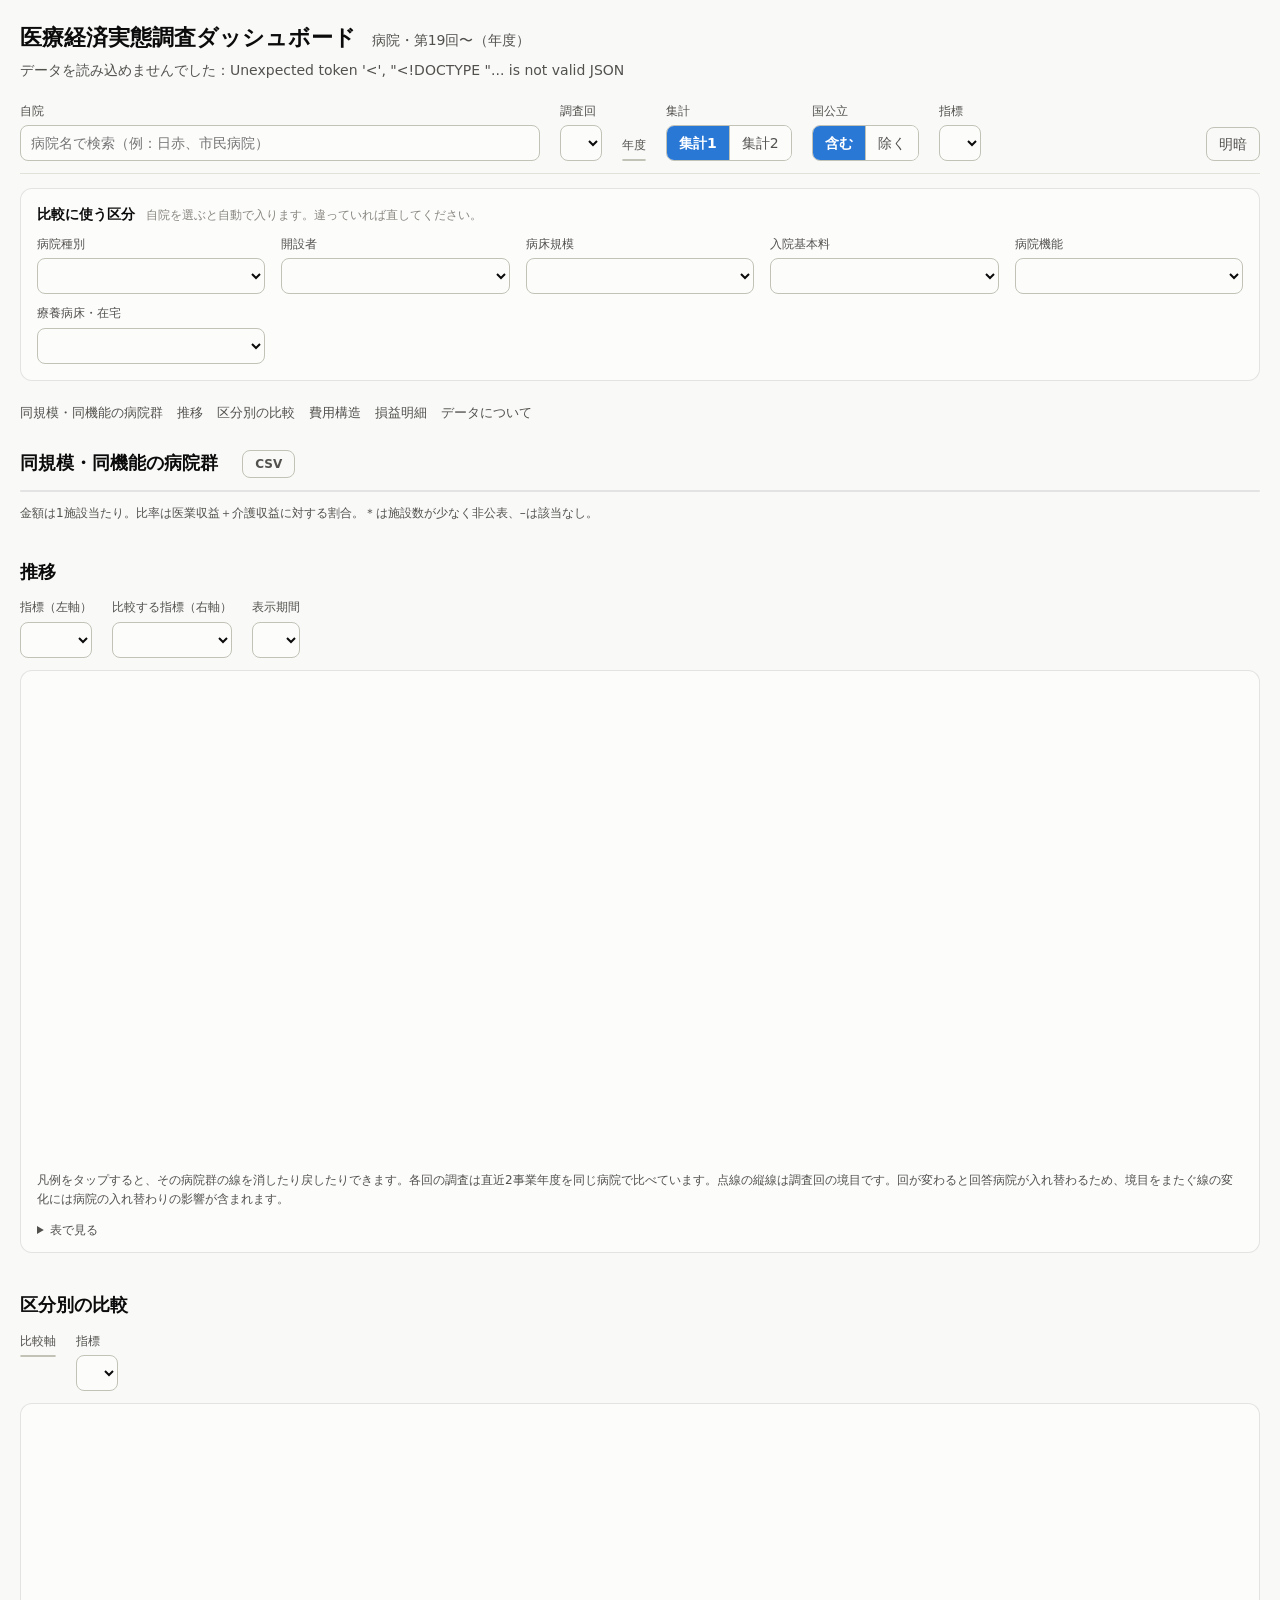
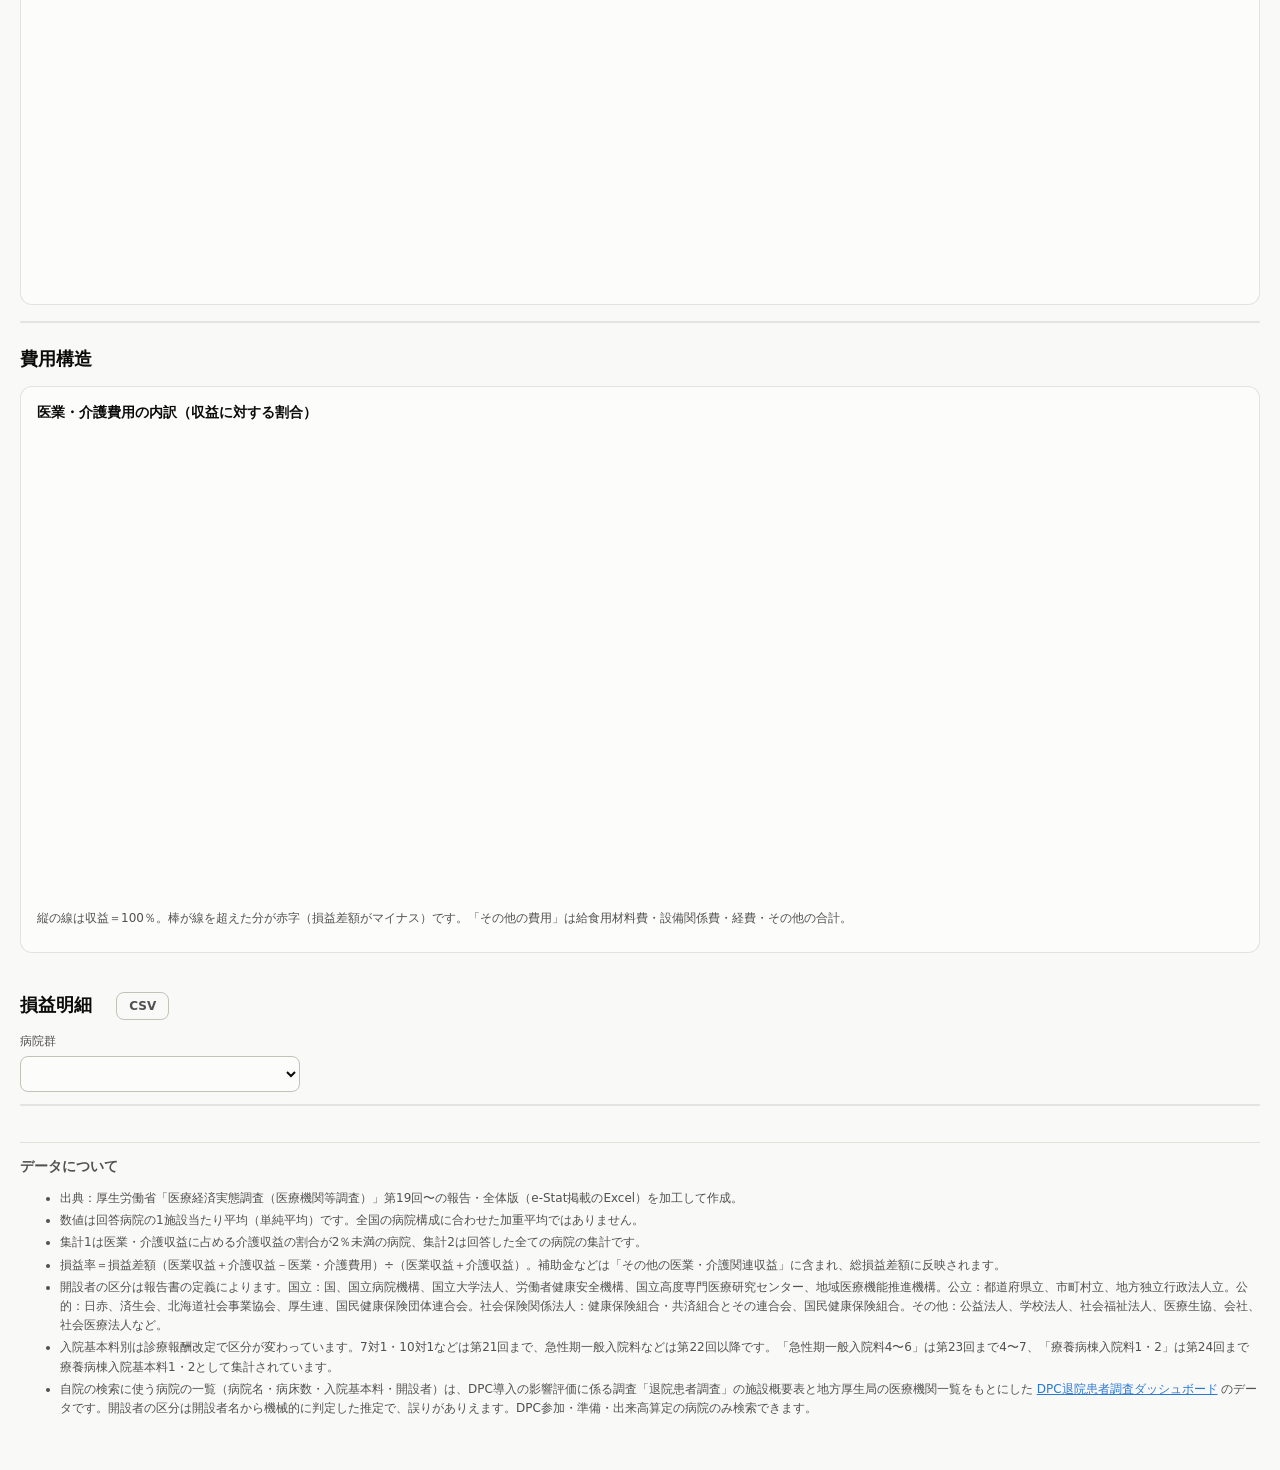
==== commit 267447b5: "Trend: add a second indicator on a right-hand axis Co-Authored-By: Claude Opus 5.5 <noreply@anthropi" ====
--- a/site/index.html
+++ b/site/index.html
@@ -92,11 +92,13 @@
 <section class="sec" id="sec-trend">
   <h2>推移 <span class="note" id="trend-cond"></span></h2>
   <div class="pick-row" style="margin-bottom:12px">
-    <div class="f-item"><label for="trend-ind">指標</label><select id="trend-ind" class="sel auto"></select></div>
+    <div class="f-item"><label for="trend-ind">指標（左軸）</label><select id="trend-ind" class="sel auto"></select></div>
+    <div class="f-item"><label for="trend-ind2">比較する指標（右軸）</label><select id="trend-ind2" class="sel auto"></select></div>
     <div class="f-item"><label for="trend-from">表示期間</label><select id="trend-from" class="sel auto"></select></div>
   </div>
   <div class="card">
     <h3 id="trend-title"></h3>
+    <div class="legend trend-key" id="trend-key" hidden></div>
     <div class="legend" id="trend-legend"></div>
     <p class="small muted" id="trend-gap"></p>
     <div class="chart tall" id="ch-trend" role="img" aria-label="病院群ごとの指標の推移"></div>
--- a/site/style.css
+++ b/site/style.css
@@ -271,3 +271,7 @@
 }
 
 #trend-gap:empty { display: none; }
+
+.trend-key { color: var(--text-primary); font-size: 12px; gap: 4px 18px; }
+.trend-key span { display: inline-flex; align-items: center; gap: 6px; }
+.trend-key[hidden] { display: none; }
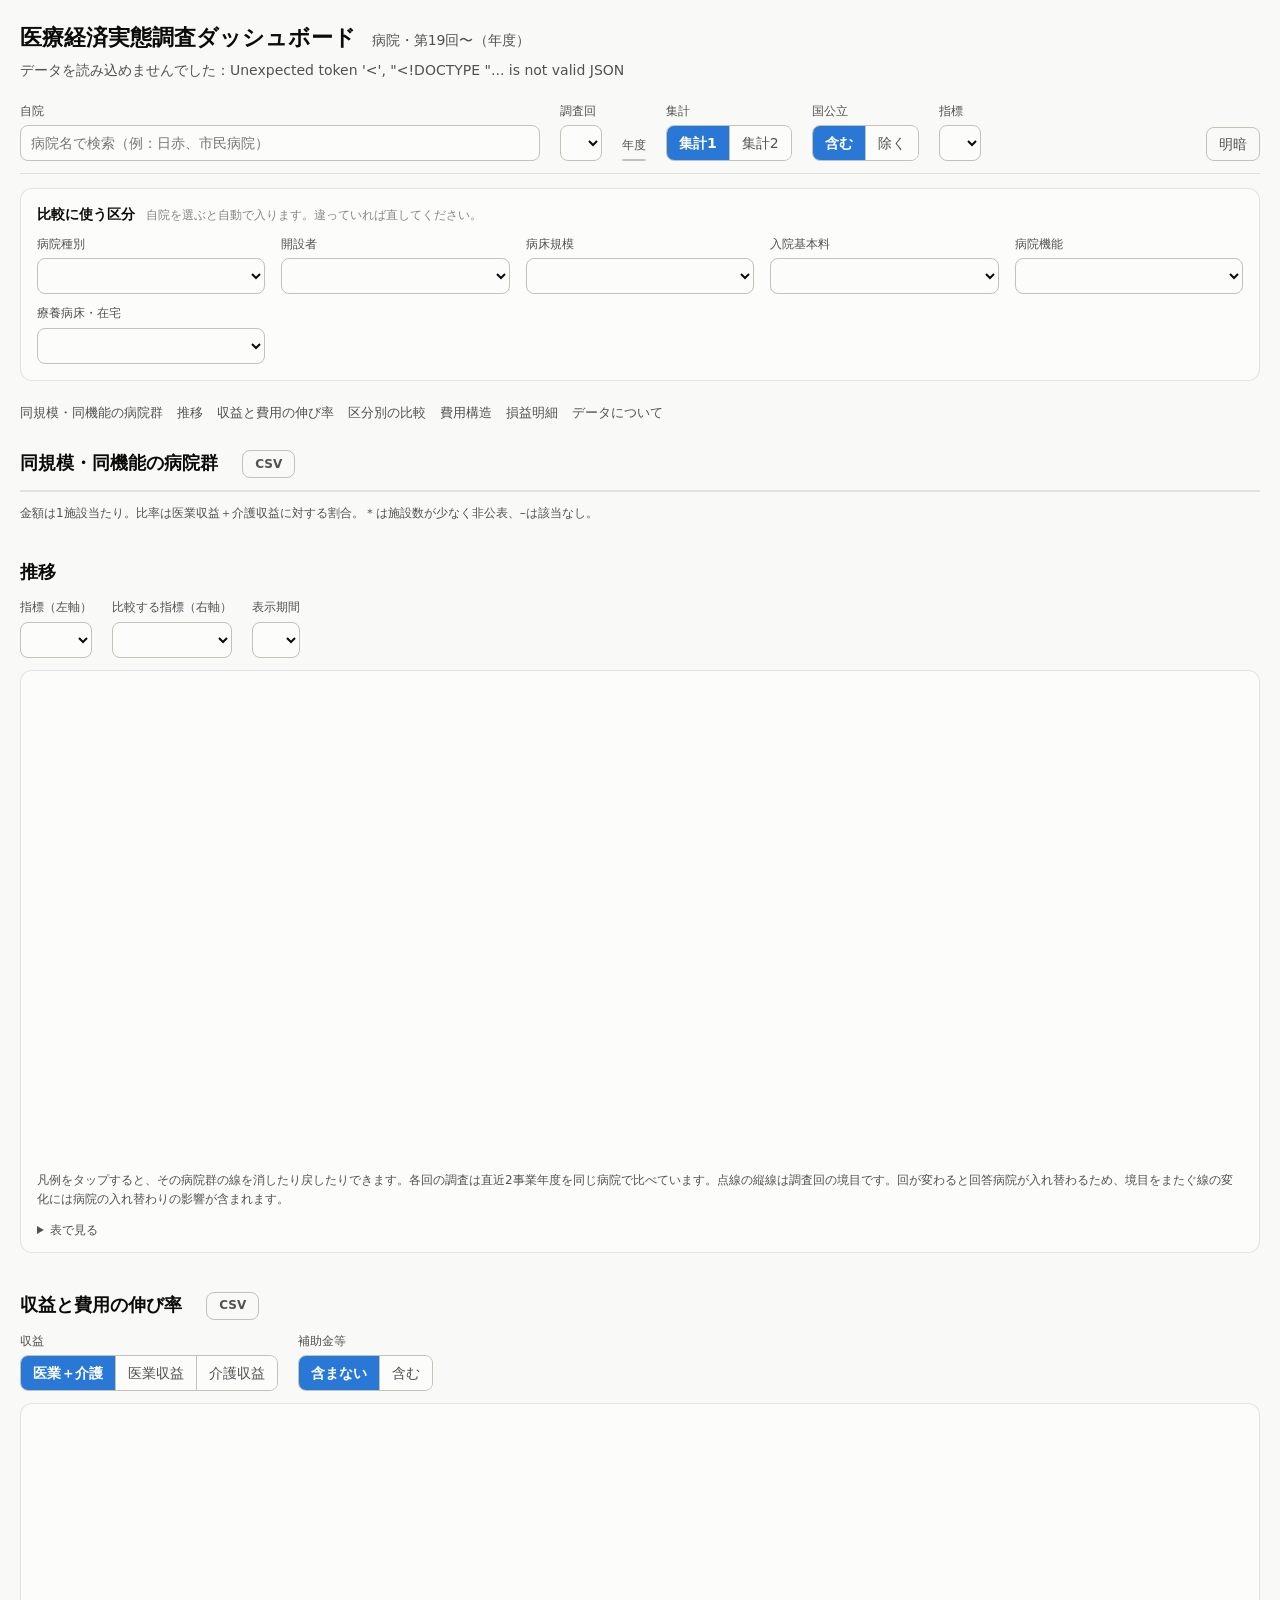
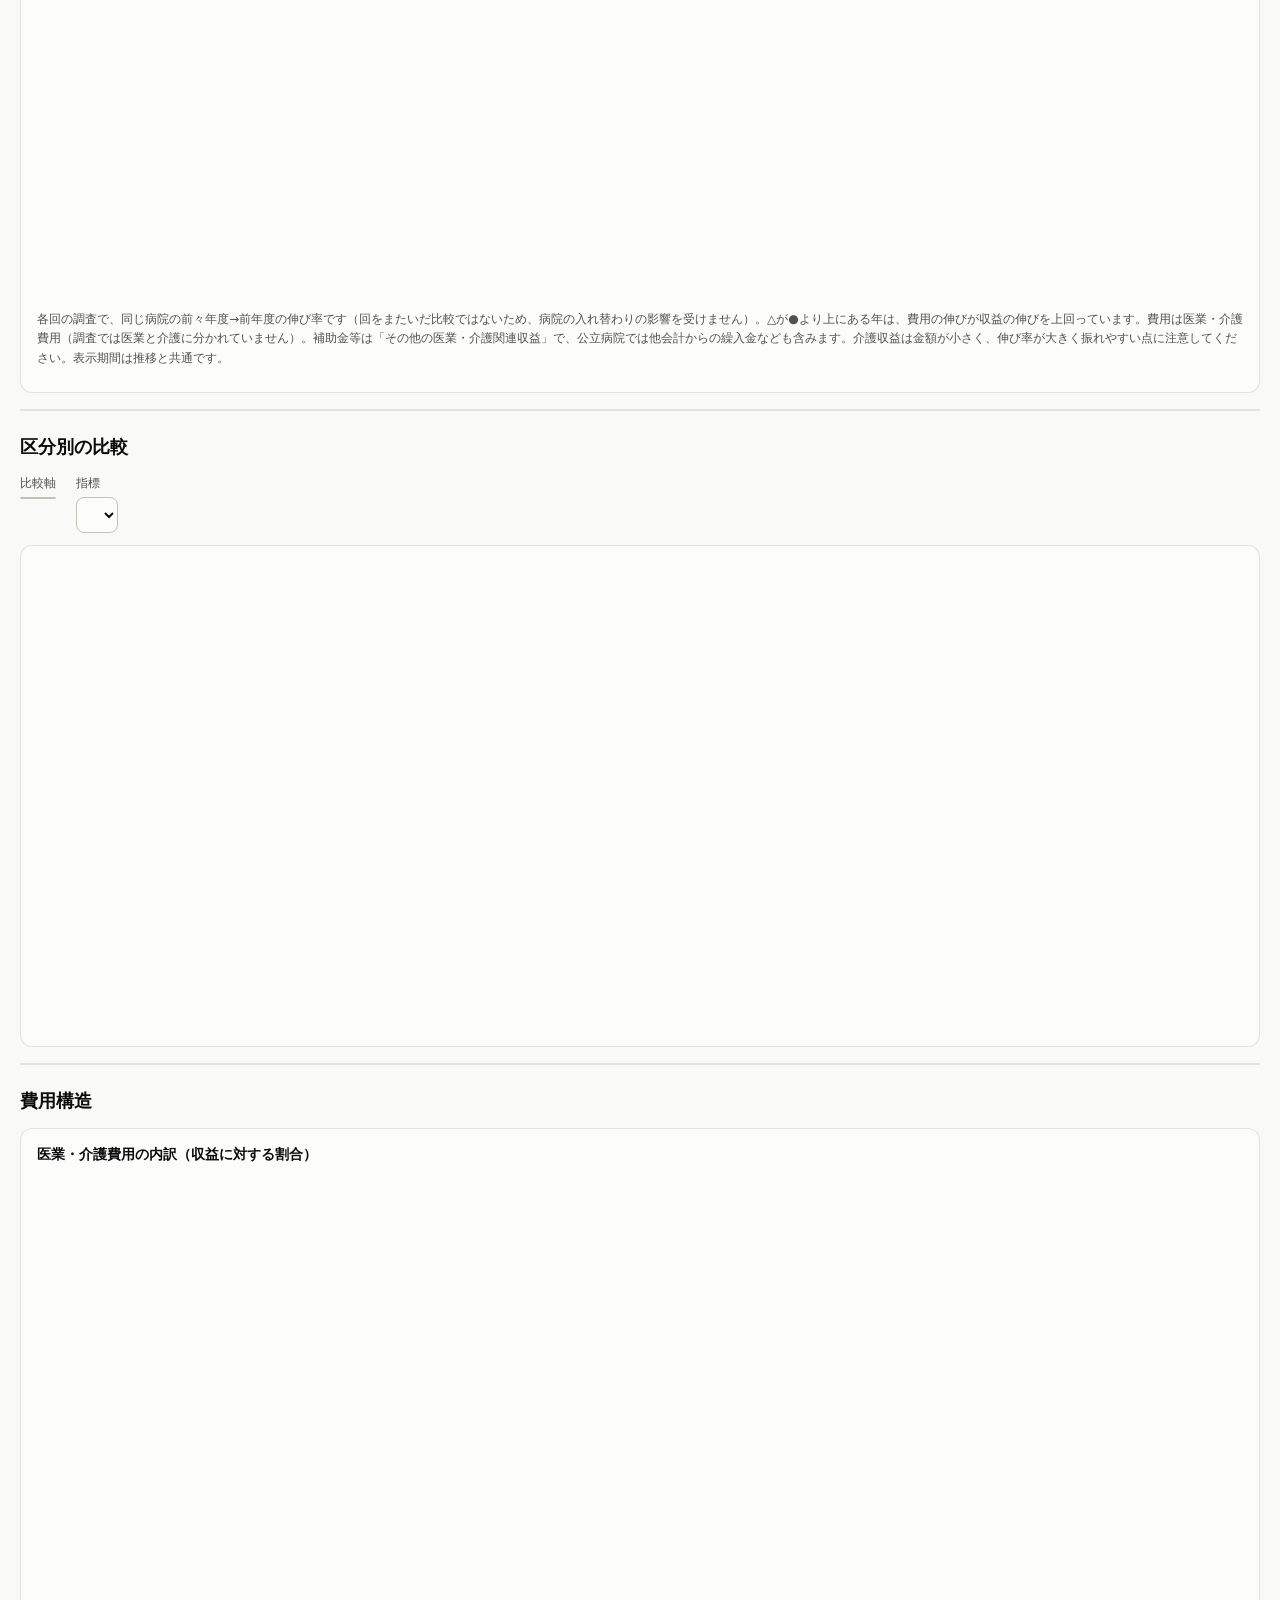
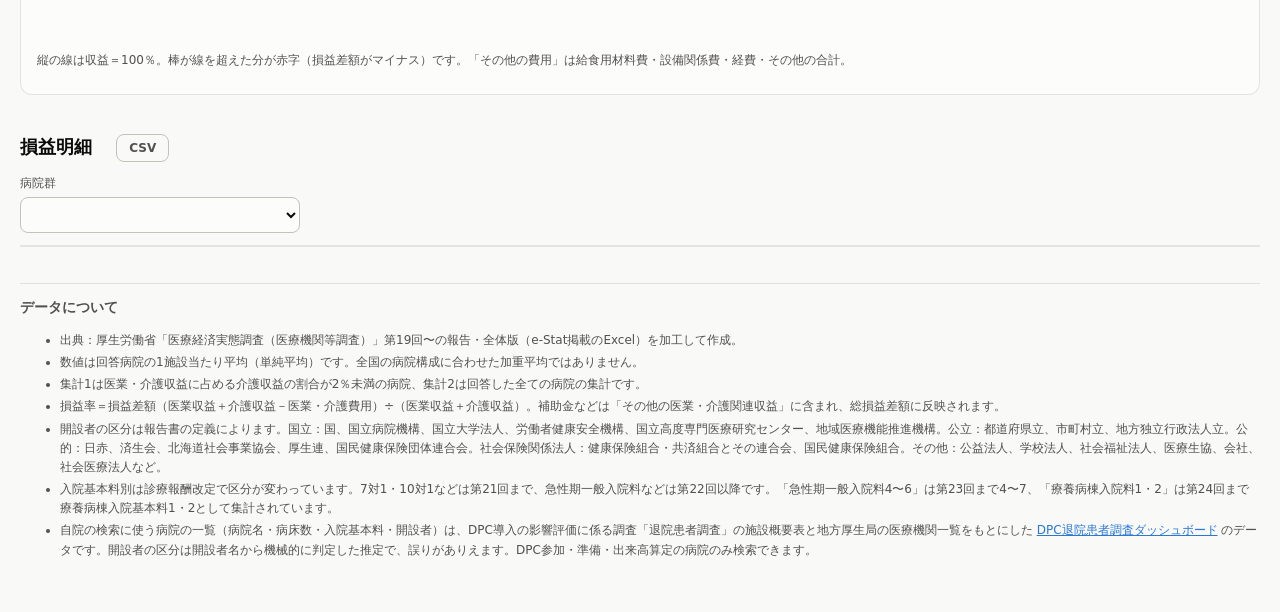
==== commit fa052ac6: "Add revenue vs cost growth-rate comparison section Co-Authored-By: Claude Opus 5.5 <noreply@anthropi" ====
--- a/site/index.html
+++ b/site/index.html
@@ -75,6 +75,7 @@
 <nav class="toc" aria-label="目次">
   <a href="#sec-peer">同規模・同機能の病院群</a>
   <a href="#sec-trend">推移</a>
+  <a href="#sec-growth">収益と費用の伸び率</a>
   <a href="#sec-axis">区分別の比較</a>
   <a href="#sec-cost">費用構造</a>
   <a href="#sec-pl">損益明細</a>
@@ -105,6 +106,37 @@
     <p class="small muted">凡例をタップすると、その病院群の線を消したり戻したりできます。各回の調査は直近2事業年度を同じ病院で比べています。点線の縦線は調査回の境目です。回が変わると回答病院が入れ替わるため、境目をまたぐ線の変化には病院の入れ替わりの影響が含まれます。</p>
     <details class="tv"><summary>表で見る</summary><div class="tablewrap"><table id="trend-table"></table></div></details>
   </div>
+</section>
+
+<section class="sec" id="sec-growth">
+  <h2>収益と費用の伸び率 <span class="note" id="growth-cond"></span>
+    <button type="button" class="ghost small" id="growth-csv">CSV</button></h2>
+  <div class="pick-row" style="margin-bottom:12px">
+    <div class="f-item">
+      <span class="f-label" id="grev-label">収益</span>
+      <div class="seg" id="grev-seg" role="radiogroup" aria-labelledby="grev-label">
+        <button type="button" role="radio" data-v="total" aria-checked="true">医業＋介護</button>
+        <button type="button" role="radio" data-v="med" aria-checked="false">医業収益</button>
+        <button type="button" role="radio" data-v="care" aria-checked="false">介護収益</button>
+      </div>
+    </div>
+    <div class="f-item">
+      <span class="f-label" id="gsub-label">補助金等</span>
+      <div class="seg" id="gsub-seg" role="radiogroup" aria-labelledby="gsub-label">
+        <button type="button" role="radio" data-v="0" aria-checked="true">含まない</button>
+        <button type="button" role="radio" data-v="1" aria-checked="false">含む</button>
+      </div>
+    </div>
+  </div>
+  <div class="card">
+    <h3 id="growth-title"></h3>
+    <div class="legend trend-key" id="growth-key"></div>
+    <div class="legend" id="growth-legend"></div>
+    <div class="chart tall" id="ch-growth" role="img" aria-label="病院群ごとの収益と費用の伸び率"></div>
+    <p class="small muted">各回の調査で、同じ病院の前々年度→前年度の伸び率です（回をまたいだ比較ではないため、病院の入れ替わりの影響を受けません）。△が●より上にある年は、費用の伸びが収益の伸びを上回っています。費用は医業・介護費用（調査では医業と介護に分かれていません）。補助金等は「その他の医業・介護関連収益」で、公立病院では他会計からの繰入金なども含みます。介護収益は金額が小さく、伸び率が大きく振れやすい点に注意してください。表示期間は推移と共通です。</p>
+  </div>
+  <h3 style="margin-top:14px" id="growth-tbl-title"></h3>
+  <div class="tablewrap"><table id="growth-table"></table></div>
 </section>
 
 <section class="sec" id="sec-axis">
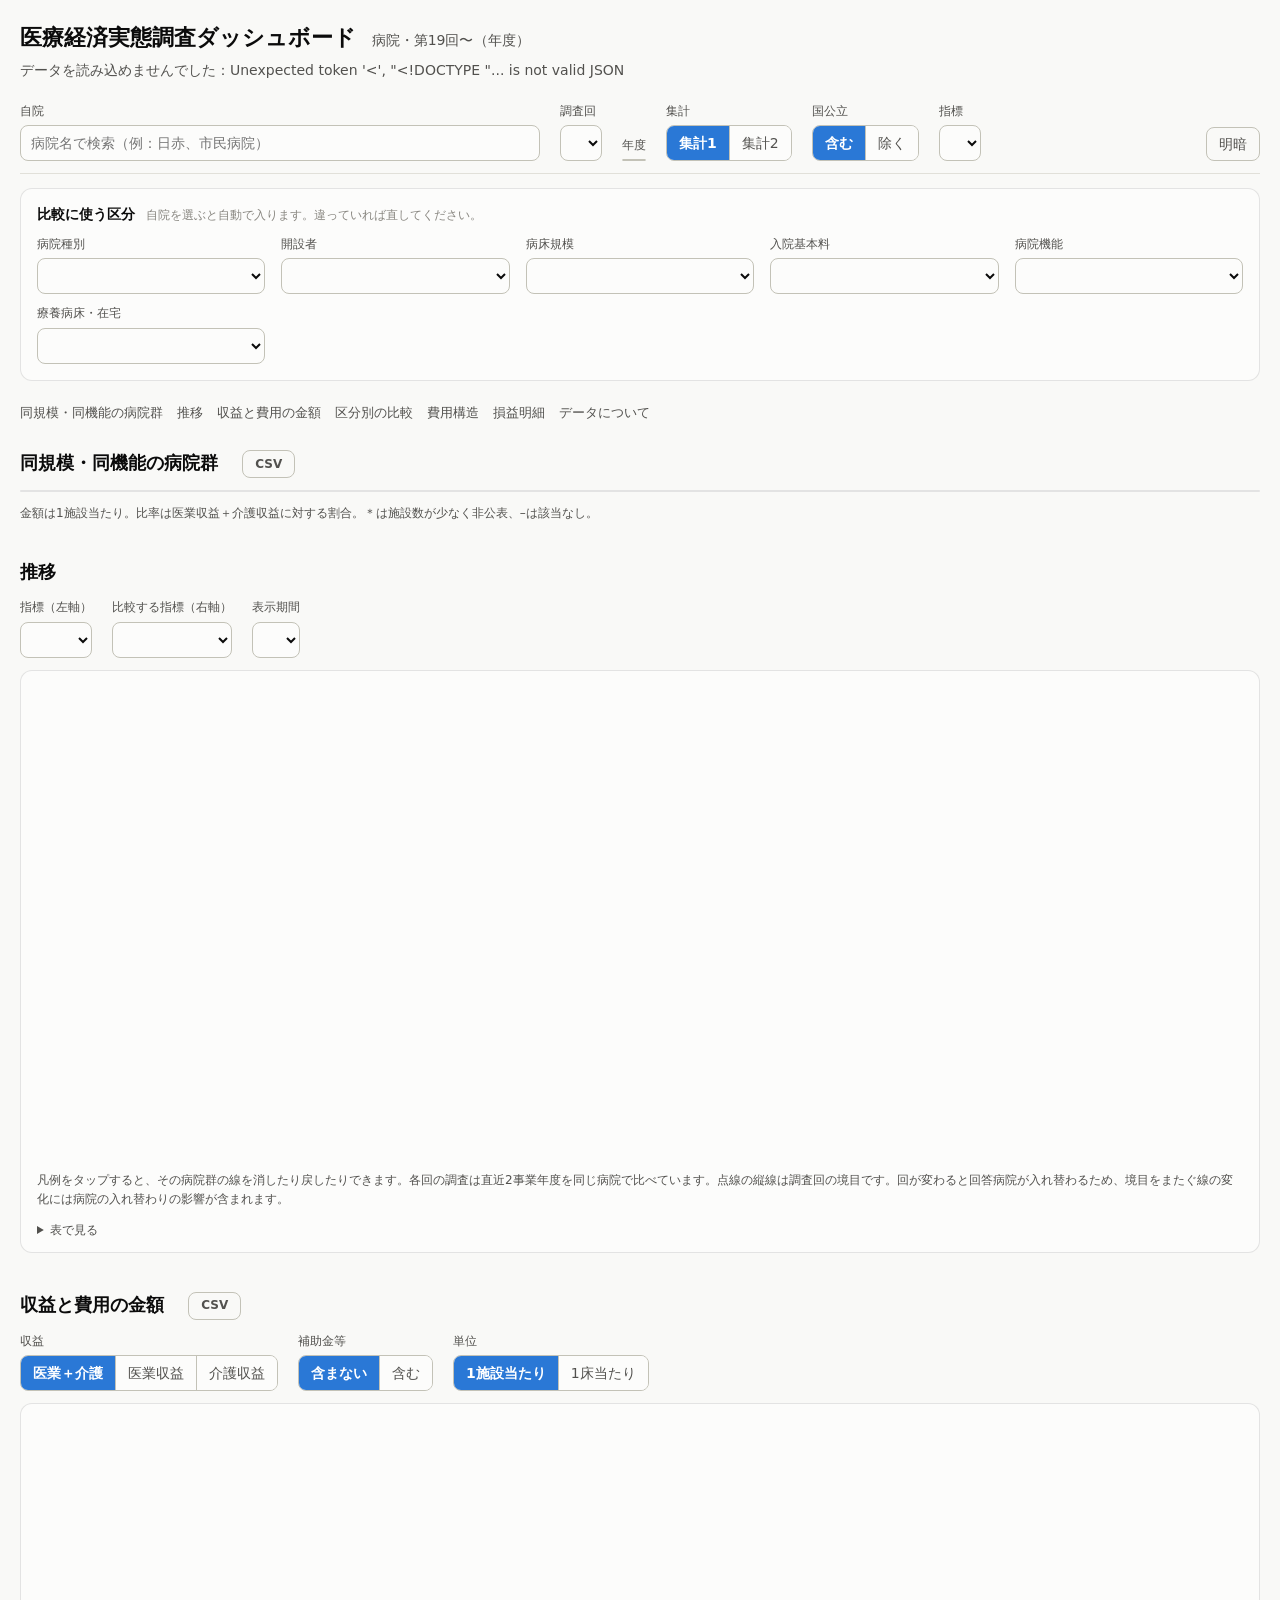
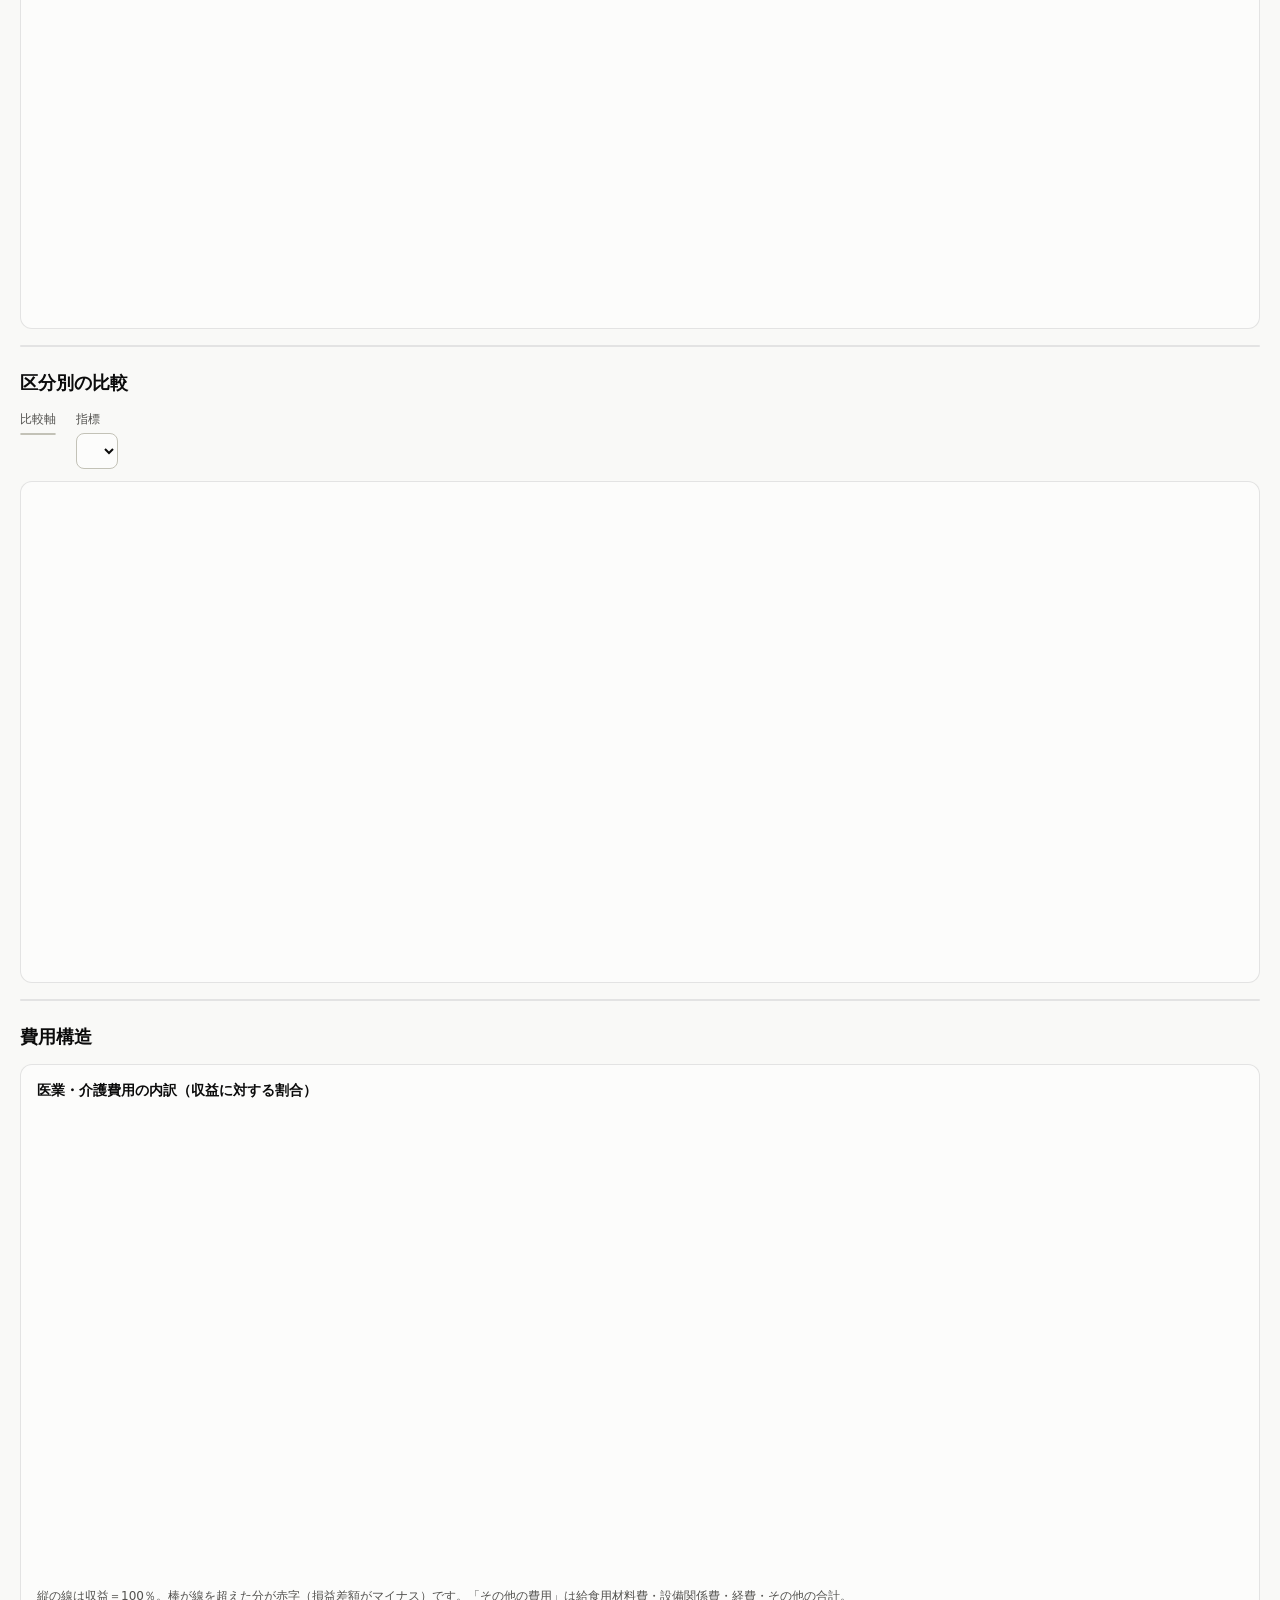
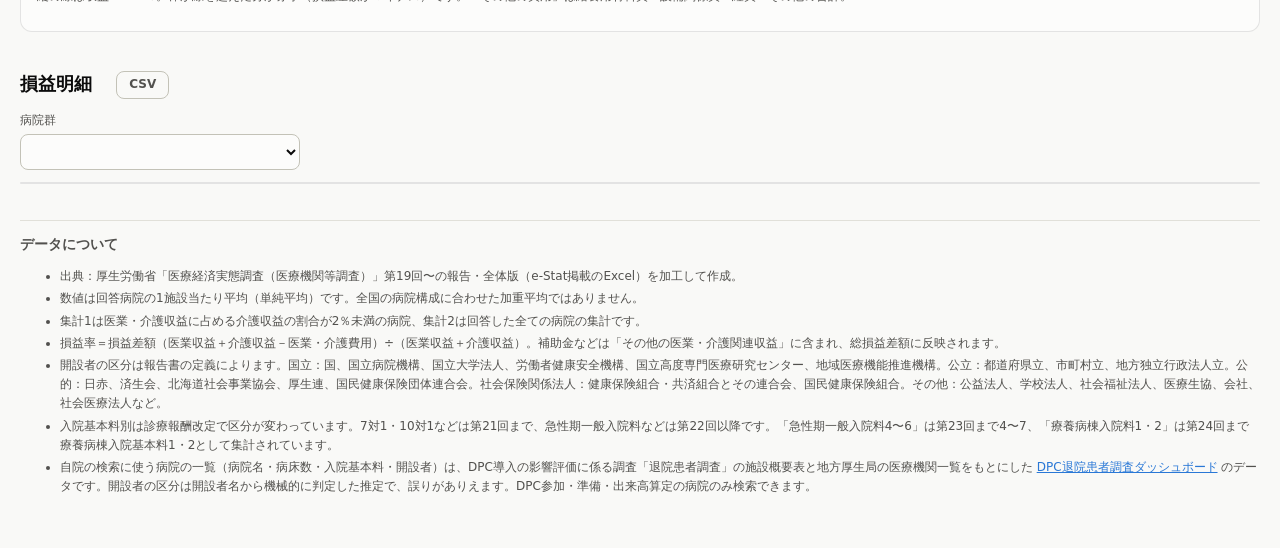
==== commit c2527842: "Replace growth-rate section with revenue vs cost amounts (per facility / per bed) Co-Authored-By: Cl" ====
--- a/site/index.html
+++ b/site/index.html
@@ -75,7 +75,7 @@
 <nav class="toc" aria-label="目次">
   <a href="#sec-peer">同規模・同機能の病院群</a>
   <a href="#sec-trend">推移</a>
-  <a href="#sec-growth">収益と費用の伸び率</a>
+  <a href="#sec-amt">収益と費用の金額</a>
   <a href="#sec-axis">区分別の比較</a>
   <a href="#sec-cost">費用構造</a>
   <a href="#sec-pl">損益明細</a>
@@ -108,9 +108,9 @@
   </div>
 </section>
 
-<section class="sec" id="sec-growth">
-  <h2>収益と費用の伸び率 <span class="note" id="growth-cond"></span>
-    <button type="button" class="ghost small" id="growth-csv">CSV</button></h2>
+<section class="sec" id="sec-amt">
+  <h2>収益と費用の金額 <span class="note" id="amt-cond"></span>
+    <button type="button" class="ghost small" id="amt-csv">CSV</button></h2>
   <div class="pick-row" style="margin-bottom:12px">
     <div class="f-item">
       <span class="f-label" id="grev-label">収益</span>
@@ -127,16 +127,24 @@
         <button type="button" role="radio" data-v="1" aria-checked="false">含む</button>
       </div>
     </div>
-  </div>
-  <div class="card">
-    <h3 id="growth-title"></h3>
-    <div class="legend trend-key" id="growth-key"></div>
-    <div class="legend" id="growth-legend"></div>
-    <div class="chart tall" id="ch-growth" role="img" aria-label="病院群ごとの収益と費用の伸び率"></div>
-    <p class="small muted">各回の調査で、同じ病院の前々年度→前年度の伸び率です（回をまたいだ比較ではないため、病院の入れ替わりの影響を受けません）。△が●より上にある年は、費用の伸びが収益の伸びを上回っています。費用は医業・介護費用（調査では医業と介護に分かれていません）。補助金等は「その他の医業・介護関連収益」で、公立病院では他会計からの繰入金なども含みます。介護収益は金額が小さく、伸び率が大きく振れやすい点に注意してください。表示期間は推移と共通です。</p>
-  </div>
-  <h3 style="margin-top:14px" id="growth-tbl-title"></h3>
-  <div class="tablewrap"><table id="growth-table"></table></div>
+    <div class="f-item">
+      <span class="f-label" id="gunit-label">単位</span>
+      <div class="seg" id="gunit-seg" role="radiogroup" aria-labelledby="gunit-label">
+        <button type="button" role="radio" data-v="fac" aria-checked="true">1施設当たり</button>
+        <button type="button" role="radio" data-v="bed" aria-checked="false">1床当たり</button>
+      </div>
+    </div>
+  </div>
+  <div class="card">
+    <h3 id="amt-title"></h3>
+    <div class="legend trend-key" id="amt-key"></div>
+    <div class="legend" id="amt-legend"></div>
+    <p class="small muted" id="amt-warn"></p>
+    <div class="chart tall" id="ch-amt" role="img" aria-label="病院群ごとの収益と費用の金額の推移"></div>
+    <p class="small muted" id="amt-note"></p>
+  </div>
+  <h3 style="margin-top:14px" id="amt-tbl-title"></h3>
+  <div class="tablewrap"><table id="amt-table"></table></div>
 </section>
 
 <section class="sec" id="sec-axis">
